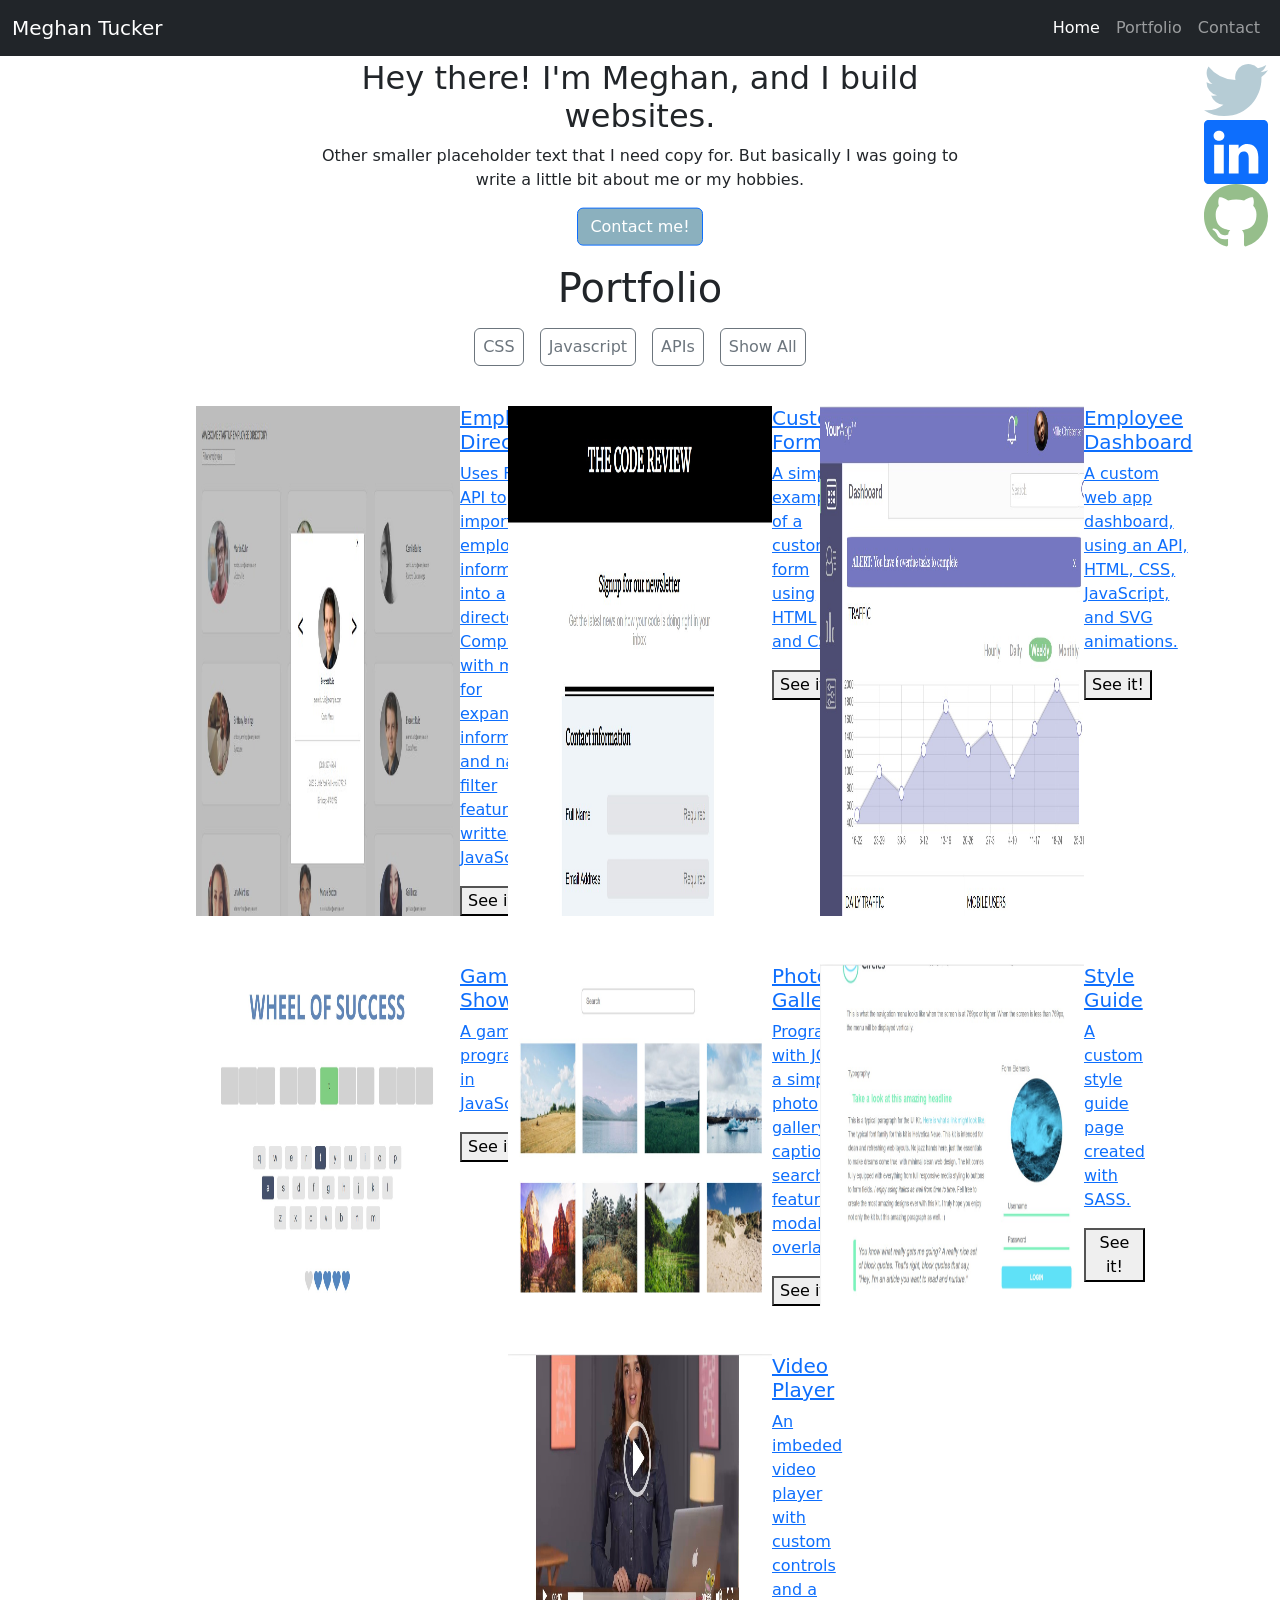
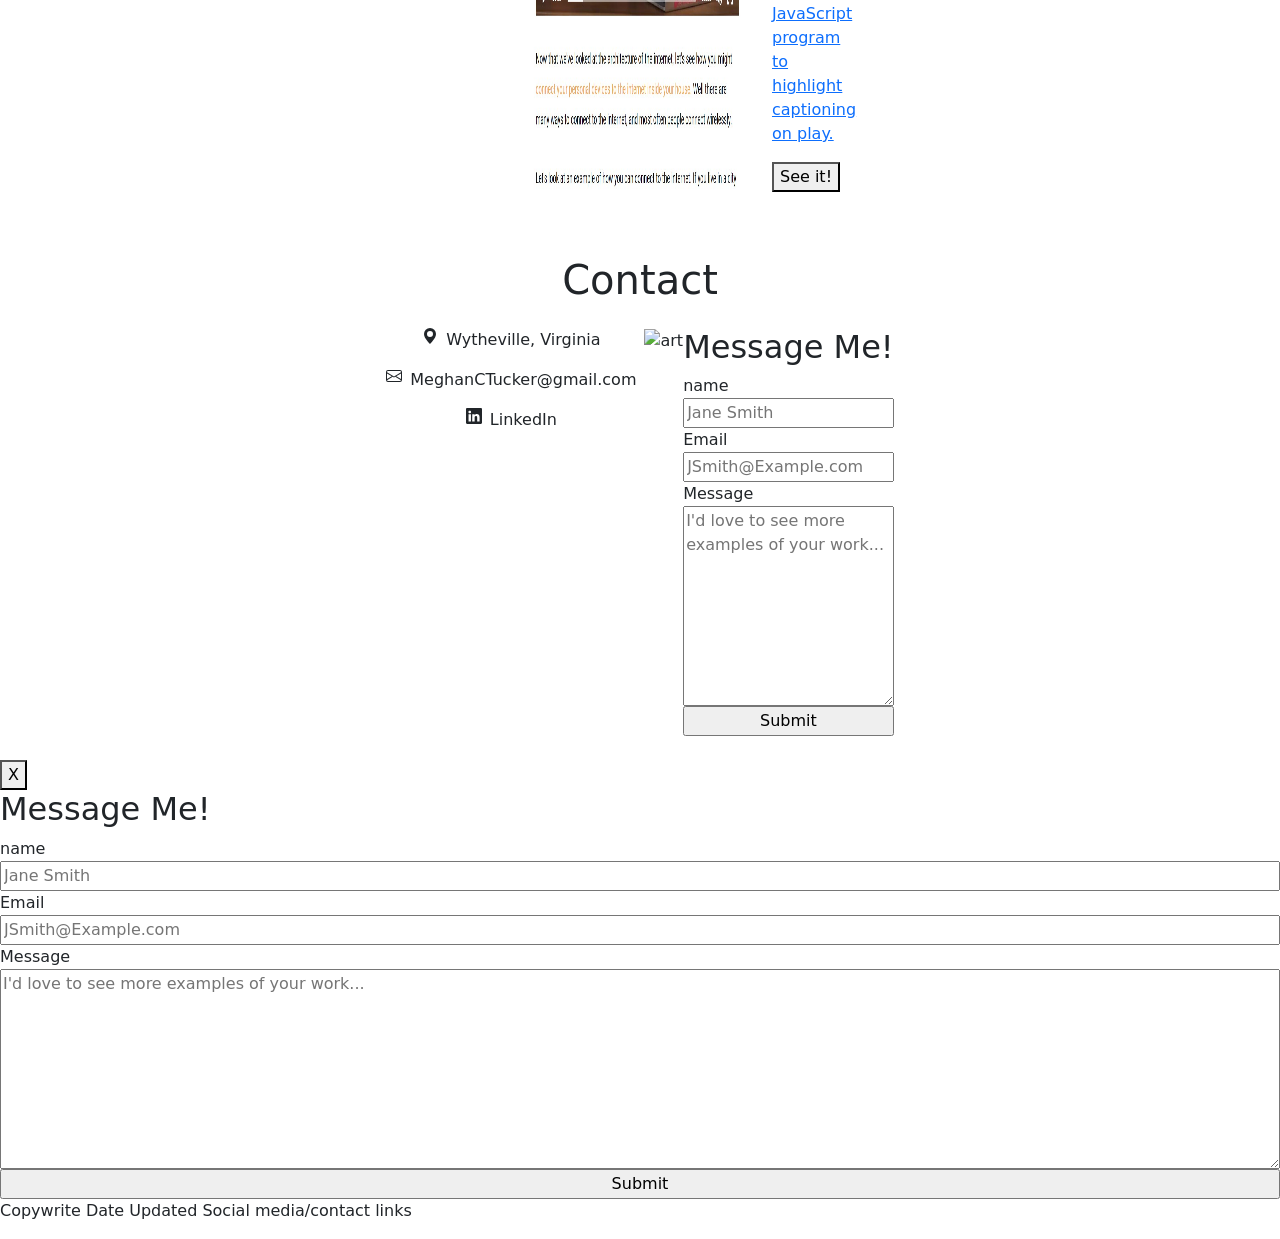
==== portfolioIndex.html @ 79873f32 "First import I created all the basic pieces of the site already. I need to clean up the Javascript, " ====
<!DOCTYPE html>
<html lang="en">
  <head>
    <meta charset="utf-8">
    <title>Meghan Tucker</title>
    <meta name="viewport" content="width=device-width, initial-scale=1.0">
<!--
    <script
      src="https://code.jquery.com/jquery-3.4.1.min.js"
      integrity="sha256-CSXorXvZcTkaix6Yvo6HppcZGetbYMGWSFlBw8HfCJo="
      crossorigin="anonymous">
    </script>
-->
<!-- CSS only -->
    <link href="https://cdn.jsdelivr.net/npm/bootstrap@5.0.0-beta1/dist/css/bootstrap.min.css"
      rel="stylesheet" integrity="sha384-giJF6kkoqNQ00vy+HMDP7azOuL0xtbfIcaT9wjKHr8RbDVddVHyTfAAsrekwKmP1"
      crossorigin="anonymous">

      <link rel="preconnect" href="https://fonts.gstatic.com">
      <link href="https://fonts.googleapis.com/css2?family=Lato:wght@300;400;700&family=Shadows+Into+Light&display=swap" rel="stylesheet">
    <link href="css/styles.css" rel="stylesheet">
  </head>
  <body>

    <header>
      <!--Navigation -->
      <nav class="navbar navbar-expand-md navbar-dark bg-dark" >
          <div class="container-fluid">
              <a class="navbar-brand" href="#">Meghan Tucker</a>
              <button class="navbar-toggler" type="button" data-bs-toggle="collapse" data-bs-target="#navbarNavAltMarkup" aria-controls="navbarNavAltMarkup" aria-expanded="false" aria-label="Toggle navigation">
                <span class="navbar-toggler-icon "></span>
              </button>
              <div class="collapse navbar-collapse justify-content-end" id="navbarNavAltMarkup">
                <div class="navbar-nav">
                  <a class="nav-link active" aria-current="page" href="#">Home</a>
                  <a class="nav-link" href="#portfolio">Portfolio</a>
          <!--        <a class="nav-link" href="#services">Services</a> -->
          <!--        <a class="nav-link" href="#qualifications">Qualifications</a> -->
                  <a class="nav-link" href="#contact">Contact</a>
                </div>
              </div>
            </div>
          </nav>
  <!-- /Navigation -->
    </header>

    <main>
      <!--Jumbotron -->
        <div class="container-fluid jumbotron position-relative">
        <!--  <img class="img-fluid rounded-circle" src="img/Meghan/Profile_Picture.jpg" Alt="Meghan Tucker"/>
        -->
        <div class="intro text-center position-absolute top-50 start-50 translate-middle d-flex flex-column align-items-center">

            <h2 class="jumboText">Hey there! I'm Meghan, and I build websites.</h2>
            <p class="jumboText">Other smaller placeholder text that I need copy for. But basically I was going
            to write a little bit about me or my hobbies.
            </p>
            <button id="contactButton" class="btn btn-primary justify-content-center" style="background-color: #8BB0BE">Contact me!</button>

        </div>
          <!-- social media -->
          <div class="d-flex justify-content-center flex-column align-items-end social">
            <a class="social_svg" id="twitter">
              <svg xmlns="http://www.w3.org/2000/svg" width="64" height="64" fill="#B6CCD5" class="bi bi-twitter" viewBox="0 0 16 16">
  <path d="M5.026 15c6.038 0 9.341-5.003 9.341-9.334 0-.14 0-.282-.006-.422A6.685 6.685 0 0 0 16 3.542a6.658 6.658 0 0 1-1.889.518 3.301 3.301 0 0 0 1.447-1.817 6.533 6.533 0 0 1-2.087.793A3.286 3.286 0 0 0 7.875 6.03a9.325 9.325 0 0 1-6.767-3.429 3.289 3.289 0 0 0 1.018 4.382A3.323 3.323 0 0 1 .64 6.575v.045a3.288 3.288 0 0 0 2.632 3.218 3.203 3.203 0 0 1-.865.115 3.23 3.23 0 0 1-.614-.057 3.283 3.283 0 0 0 3.067 2.277A6.588 6.588 0 0 1 .78 13.58a6.32 6.32 0 0 1-.78-.045A9.344 9.344 0 0 0 5.026 15z"/>
</svg>
            </a>
            <a class="social_svg" id="LinkedIn">
              <svg xmlns="http://www.w3.org/2000/svg" width="64" height="64" fill="currentColor" class="bi bi-linkedin" viewBox="0 0 16 16">
  <path d="M0 1.146C0 .513.526 0 1.175 0h13.65C15.474 0 16 .513 16 1.146v13.708c0 .633-.526 1.146-1.175 1.146H1.175C.526 16 0 15.487 0 14.854V1.146zm4.943 12.248V6.169H2.542v7.225h2.401zm-1.2-8.212c.837 0 1.358-.554 1.358-1.248-.015-.709-.52-1.248-1.342-1.248-.822 0-1.359.54-1.359 1.248 0 .694.521 1.248 1.327 1.248h.016zm4.908 8.212V9.359c0-.216.016-.432.08-.586.173-.431.568-.878 1.232-.878.869 0 1.216.662 1.216 1.634v3.865h2.401V9.25c0-2.22-1.184-3.252-2.764-3.252-1.274 0-1.845.7-2.165 1.193v.025h-.016a5.54 5.54 0 0 1 .016-.025V6.169h-2.4c.03.678 0 7.225 0 7.225h2.4z"/>
</svg>
            </a>
            <a class="social_svg" id="Github">
              <svg xmlns="http://www.w3.org/2000/svg" width="64" height="64" fill="#96be8b" class="bi bi-github" viewBox="0 0 16 16">
<path d="M8 0C3.58 0 0 3.58 0 8c0 3.54 2.29 6.53 5.47 7.59.4.07.55-.17.55-.38 0-.19-.01-.82-.01-1.49-2.01.37-2.53-.49-2.69-.94-.09-.23-.48-.94-.82-1.13-.28-.15-.68-.52-.01-.53.63-.01 1.08.58 1.23.82.72 1.21 1.87.87 2.33.66.07-.52.28-.87.51-1.07-1.78-.2-3.64-.89-3.64-3.95 0-.87.31-1.59.82-2.15-.08-.2-.36-1.02.08-2.12 0 0 .67-.21 2.2.82.64-.18 1.32-.27 2-.27.68 0 1.36.09 2 .27 1.53-1.04 2.2-.82 2.2-.82.44 1.1.16 1.92.08 2.12.51.56.82 1.27.82 2.15 0 3.07-1.87 3.75-3.65 3.95.29.25.54.73.54 1.48 0 1.07-.01 1.93-.01 2.2 0 .21.15.46.55.38A8.012 8.012 0 0 0 16 8c0-4.42-3.58-8-8-8z"/>
</svg>
            </a>

          </div>
          <!--/social media -->

        </div>
      <!-- /Jumbotron -->

      <!--Portfolio -->
      <div class="pb-4" id="portfolio">
        <h1 class="text-center pt-3 mb-3">Portfolio</h1>
        <div id="filter" class="d-flex justify-content-center flex-row mb-3">
        <button type="button" id="css" class="btn btn-outline-secondary px-2 mx-2">CSS</button>
        <button type="button" id="javascript" class="btn btn-outline-secondary px-2 mx-2">Javascript</button>
        <button type="button" id="api" class="btn btn-outline-secondary px-2 mx-2">APIs</button>
        <button type="button" id="all" class="btn btn-outline-secondary px-2 mx-2">Show All</button>
      </div>
        <!-- Images -->
        <!--div class="pt-2 container-fluid row justify-content-center"-->
        <div class="container col-9 d-flex flex-row flex-wrap justify-content-center">
          <a class="col-4 p-4 d-flex moreinfo portLink">
            <img  class="img-fluid mypic" src="img/screens/EmployeeDirectory.jpg" alt="A custom styled form" data-filter-type="api"/>
            <div class="overlay">
              <div class="mytext">
                <h5 class="">Employee Directory</h5>
                <p class="">Uses Fetch API to import employee information into a directory. Complete with modal for expanded information and name filter feature written in JavaScript.</p>
                <button class="goPage">See it!</button>
              </div>
          </div>
          </a>
            <a class="col-4 p-4 d-flex moreinfo portLink">
              <img  class="img-fluid mypic" src="img/screens/customForm_screen.jpg" alt="A custom styled form" data-filter-type="css"/>
              <div class="overlay">
                <div class="mytext">
                  <h5 class="">Custom Form</h5>
                  <p class="">A simple example of a custom form using HTML and CSS.</p>
                  <button class="goPage">See it!</button>
                </div>
              </div>
            </a>
            <a class="col-4 d-flex p-4 moreinfo portLink">
              <img class="img-fluid mypic" src="img/screens/Dashboard_screen.jpg" alt="A web application dashboard" data-filter-type="javascript"/>
              <div class="overlay">
                <div class="mytext">
                <h5 class="">Employee Dashboard</h5>
                <p class="">A custom web app dashboard, using an API, HTML, CSS, JavaScript, and SVG animations.</p>
                <button class="goPage">See it!</button>
              </div>
              </div>
            </a>
          <!--/div-->
            <a class="col-4 p-4 d-flex moreinfo portLink">
              <img class="img-fluid mypic" src="img/screens/GameShow_screen.jpg" alt="A javascript game" data-filter-type="javascript"/>
              <div class="overlay">
                <div class="mytext">
                <h5 class="">Game Show</h5>
                <p class="">A game programed in JavaScript.</p>
                <button class="goPage">See it!</button>
                </div>
              </div>
            </a>

            <a class="col-4 p-4 d-flex moreinfo portLink">
              <img class="img-fluid mypic" src="img/screens/photoGallery_screen.jpg" alt="a photo gallery" data-filter-type="javascript"/>
              <div class="overlay">
                <div class="mytext">
                  <h5 class="">Photo Gallery</h5>
                  <p class="">Programmed with JQuery, a simple photo gallery with caption search feature and modal overlay.</p>
                  <button class="goPage">See it!</button>
                </div>
              </div>
            </a>
            <a class="col-4 p-4 d-flex moreinfo portLink">
              <img class="img-fluid mypic" src="img/screens/styleGuide_screen.jpg" alt="a custom styleguide" data-filter-type="css"/>
              <div class="overlay">
                <div class="mytext">
                  <h5 class="">Style Guide</h5>
                  <p class="">A custom style guide page created with SASS.</p>
                  <button class="goPage">See it!</button>
                </div>
              </div>
            </a>
            <a class="col-4 p-4 d-flex moreinfo portLink">
              <img class="img-fluid mypic" src="img/screens/videoPlayer_screen.jpg" alt="a custom video player" data-filter-type="javascript"/>
              <div class="overlay">
                <div class="mytext">
                  <h5 class="">Video Player</h5>
                  <p class="">An imbeded video player with custom controls and a JavaScript program to highlight captioning on play.</p>
                  <button class="goPage">See it!</button>
                </div>
              </div>
            </a>
        </div>
        <!-- /Images -->
      </div>
      <!-- /Portfolio -->

      <!--Services -->
<!-- PUT THIS IN LATER
      <div id="services" class="pb-4">
        <h1 class="text-center py-3">Services</h1>
        <div class="row container-fluid">
          <div class="col-4 mx-2 card bg-light text-black">
            <img src="img/screens/photoGallery_screen.jpg" class="card-img img-fluid img-thumbnail" alt="...">
            <div class="card-img-overlay">
              <h5 class="card-title">Card title</h5>
              <p class="card-text">This is a wider card with supporting text below as a natural lead-in to additional content. This content is a little bit longer.</p>
              <p class="card-text">Last updated 3 mins ago</p>
            </div>
          </div>

        <div class="col-4 mx-2 card bg-light text-black">
          <img src="img/screens/photoGallery_screen.jpg" class="card-img img-fluid img-thumbnail" alt="...">
          <div class="card-img-overlay">
            <h5 class="card-title">Card title</h5>
            <p class="card-text">This is a wider card with supporting text below as a natural lead-in to additional content. This content is a little bit longer.</p>
            <p class="card-text">Last updated 3 mins ago</p>
          </div>
        </div>

        <div class="col-4 mx-2 card bg-light text-black">
          <img src="img/screens/photoGallery_screen.jpg" class="card-img img-fluid img-thumbnail" alt="...">
          <div class="card-img-overlay">
            <h5 class="card-title">Card title</h5>
            <p class="card-text">This is a wider card with supporting text below as a natural lead-in to additional content. This content is a little bit longer.</p>
            <p class="card-text">Last updated 3 mins ago</p>
          </div>
        </div>
      </div>
    </div>
  -->
      <!-- /Services -->

      <!--Qualifications -->
<!--
      <div id="qualifications">
        <h1>Qualifications</h1>
        <div id="languages" class="shadow">
          <h3>Languages/Frameworks:</h3>
          <p>HTML5</p>
          <p>CSS</p>
          <p>SASS</p>
          <p>JavaScript</p>
          <p>Jquery</p>
        </div>
        <div id="design">
          <h3>Photo/design apps:</h3>
          <p>Adobe Photoshop</p>
          <p>Adobe Lightroom</p>
          <p>Inkscape</p>
          <p>Canva</p>
          <p>Adobe XD</p>
        </div>
        <div id="office">
          <h3>Office Suites</h3>
          <p>Microsoft</p>
          <p>Google</p>
          <p>Mac</p>
        </div>
        <div id="ox">
          <h3>Operating systems:</h3>
          <p>Windows</p>
          <p>Mac OSX</p>
        </div>
        <div id="comTech">
          <h3>Communications technologies:</h3>
          <p>Discord</p>
          <p>Slack</p>
          <p>Zoom</p>
          <p>Skype</p>
        </div>
        <div id="Education">
          <h3>Education:</h3>
          <h4>Bachelor of Arts</h4>
          <p>California State University: Fullerton</p>
          <p>Anthropology, 2011</p>
          <p>Relevant courses: ArcGIS for archaeology, Drafting for Stage Design, Sound Design</p>
          <p>Relevant extra-curriculars: Representative for the Association of Inter-Cultural Awareness: submission of funding proposals for a cultural group on campus, event planning; Secretary, Titan Archaeological Group: planned events for academic lectures.</p>
          <p></p>
          <h4>Certification</h4>
          <p>Team Treehouse</p>
          <p>Front-End Web Development, 2021</p>


        </div>
      </div>
-->
      <!-- /Qualifications -->
<!-- Maybe Add:
        Communication Director, WAC

      Maybe Add:
      Wordpress, Wix, Drupal, Weebly content management systems
-->
      <!--Contact -->
      <div id="contact" class="pb-4">
        <h1 class="text-center py-3">Contact</h1>
        <div class="d-flex justify-content-center flex-row">
          <div id="contactCards" class="location ">
            <div class="d-flex justify-content-center align-items-stretch flex-row ">
              <svg xmlns="http://www.w3.org/2000/svg" width="16" height="16" fill="currentColor" class="bi bi-geo-alt-fill" viewBox="0 0 16 16">
                <path d="M8 16s6-5.686 6-10A6 6 0 0 0 2 6c0 4.314 6 10 6 10zm0-7a3 3 0 1 1 0-6 3 3 0 0 1 0 6z"/>
              </svg>
              <p class="px-2">Wytheville, Virginia</p>
            </div>
            <div class="d-flex justify-content-center align-items-stretch flex-row ">
              <svg xmlns="http://www.w3.org/2000/svg" width="16" height="16" fill="currentColor" class="bi bi-envelope" viewBox="0 0 16 16">
                <path d="M0 4a2 2 0 0 1 2-2h12a2 2 0 0 1 2 2v8a2 2 0 0 1-2 2H2a2 2 0 0 1-2-2V4zm2-1a1 1 0 0 0-1 1v.217l7 4.2 7-4.2V4a1 1 0 0 0-1-1H2zm13 2.383l-4.758 2.855L15 11.114v-5.73zm-.034 6.878L9.271 8.82 8 9.583 6.728 8.82l-5.694 3.44A1 1 0 0 0 2 13h12a1 1 0 0 0 .966-.739zM1 11.114l4.758-2.876L1 5.383v5.73z"/>
              </svg>
              <p class="px-2">MeghanCTucker@gmail.com</p>
            </div>
            <div class="d-flex justify-content-center align-items-stretch flex-row">
              <svg xmlns="http://www.w3.org/2000/svg" width="16" height="16" fill="currentColor" class="bi bi-linkedin" viewBox="0 0 16 16">
                <path d="M0 1.146C0 .513.526 0 1.175 0h13.65C15.474 0 16 .513 16 1.146v13.708c0 .633-.526 1.146-1.175 1.146H1.175C.526 16 0 15.487 0 14.854V1.146zm4.943 12.248V6.169H2.542v7.225h2.401zm-1.2-8.212c.837 0 1.358-.554 1.358-1.248-.015-.709-.52-1.248-1.342-1.248-.822 0-1.359.54-1.359 1.248 0 .694.521 1.248 1.327 1.248h.016zm4.908 8.212V9.359c0-.216.016-.432.08-.586.173-.431.568-.878 1.232-.878.869 0 1.216.662 1.216 1.634v3.865h2.401V9.25c0-2.22-1.184-3.252-2.764-3.252-1.274 0-1.845.7-2.165 1.193v.025h-.016a5.54 5.54 0 0 1 .016-.025V6.169h-2.4c.03.678 0 7.225 0 7.225h2.4z"/>
              </svg>
              <p class="px-2">LinkedIn</p>
            </div>
          </div>
          <div class="text-center">
            <img src="img/lightpostillistration.png" alt="art" height="500px" />
          </div>
          <div id="contactForm">
            <!-- action="action_page.php" -->
            <form class="d-flex justify-content-center flex-column" onSubmit="return false" >

              <h2>Message Me!</h2>

              <label for="name">name</label>
              <input type="text" id="name" name="name" placeholder="Jane Smith">

              <label for="email">Email</label>
              <input type="text" id="email" name="email" placeholder="JSmith@Example.com">

              <label for="message">Message</label>
              <textarea id="message" name="message" placeholder="I'd love to see more examples of your work..." style="height:200px"></textarea>

              <input id="submit" type="submit" value="Submit">

            </form>
          </div>
        </div>
      </div>
      <!-- /Contact -->
      <!--modal -->
      <div id="overlayInfo"  class="hidden">
        <div id="modal">
          <button id="modalClose">X</button>
          <div id="modalContent">
            <div id="popContactForm">
              <form class="d-flex justify-content-center flex-column" onSubmit="return false" >

                <h2>Message Me!</h2>

                <label for="name">name</label>
                <input type="text" id="popName" name="name" placeholder="Jane Smith">

                <label for="email">Email</label>
                <input type="text" id="popEmail" name="email" placeholder="JSmith@Example.com">

                <label for="message">Message</label>
                <textarea id="popMessage" name="message" placeholder="I'd love to see more examples of your work..." style="height:200px"></textarea>

                <input id="popSubmit" type="submit" value="Submit">

              </form>
            </div>
          </div>
        </div>
      </div>
      <!--/modal-->
    </main>
    <footer>
    <p>  Copywrite
      Date Updated
      Social media/contact links
    </p>
    </footer>
    <script src="https://cdn.jsdelivr.net/npm/bootstrap@5.0.0-beta1/dist/js/bootstrap.bundle.min.js"
      integrity="sha384-ygbV9kiqUc6oa4msXn9868pTtWMgiQaeYH7/t7LECLbyPA2x65Kgf80OJFdroafW"
      crossorigin="anonymous">
    </script>
    <script src="js/app.js"></script>
  </body>
</html>
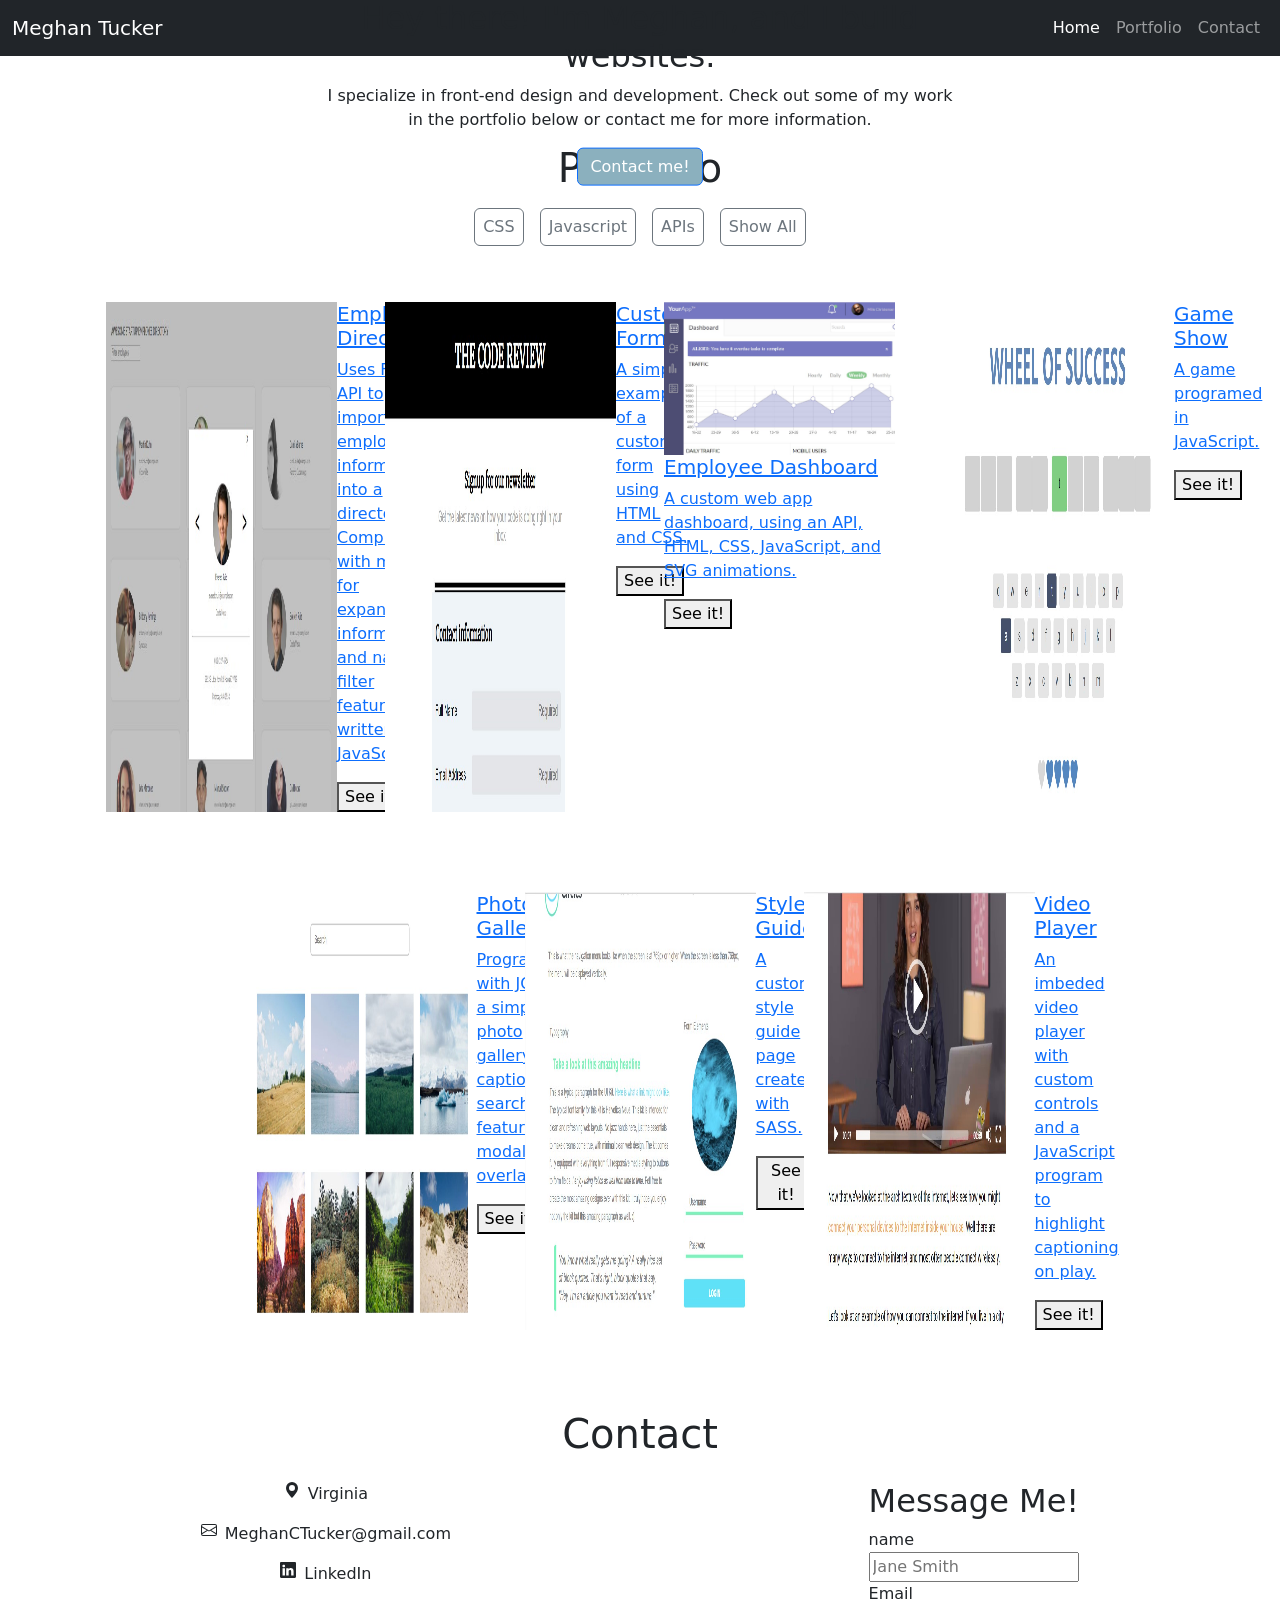
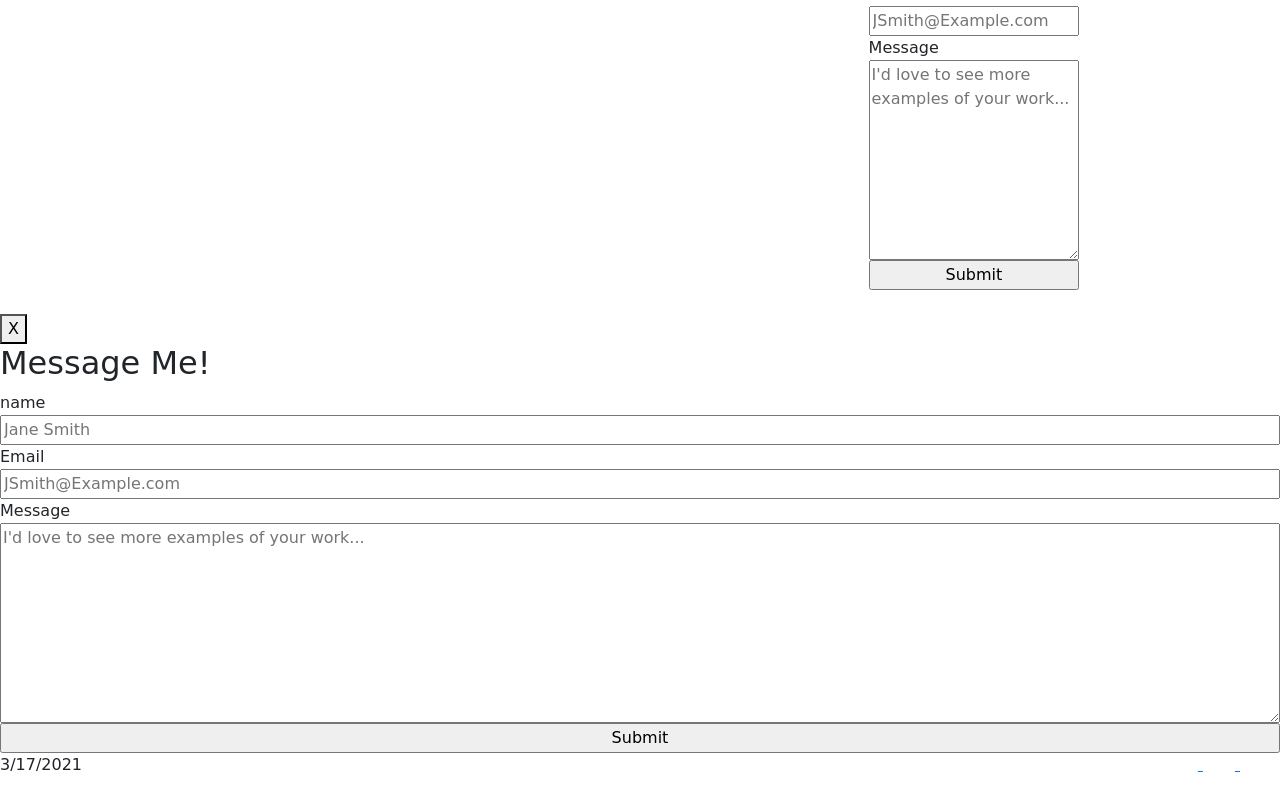
==== commit 9b8782e9: "Filter JS and responsive Fixed filter JavaScript so that the animated info cards also hide. Updated " ====
--- a/portfolioIndex.html
+++ b/portfolioIndex.html
@@ -52,26 +52,26 @@
         <div class="intro text-center position-absolute top-50 start-50 translate-middle d-flex flex-column align-items-center">
 
             <h2 class="jumboText">Hey there! I'm Meghan, and I build websites.</h2>
-            <p class="jumboText">Other smaller placeholder text that I need copy for. But basically I was going
-            to write a little bit about me or my hobbies.
+            <p class="jumboText">I specialize in front-end design and development. Check out some of my work
+              in the portfolio below or contact me for more information.
             </p>
             <button id="contactButton" class="btn btn-primary justify-content-center" style="background-color: #8BB0BE">Contact me!</button>
 
         </div>
           <!-- social media -->
-          <div class="d-flex justify-content-center flex-column align-items-end social">
+          <div class="d-flex justify-content-center flex-md-column align-items-md-end social">
             <a class="social_svg" id="twitter">
-              <svg xmlns="http://www.w3.org/2000/svg" width="64" height="64" fill="#B6CCD5" class="bi bi-twitter" viewBox="0 0 16 16">
+              <svg xmlns="http://www.w3.org/2000/svg" fill="#B6CCD5" class="bi bi-twitter" viewBox="0 0 16 16">
   <path d="M5.026 15c6.038 0 9.341-5.003 9.341-9.334 0-.14 0-.282-.006-.422A6.685 6.685 0 0 0 16 3.542a6.658 6.658 0 0 1-1.889.518 3.301 3.301 0 0 0 1.447-1.817 6.533 6.533 0 0 1-2.087.793A3.286 3.286 0 0 0 7.875 6.03a9.325 9.325 0 0 1-6.767-3.429 3.289 3.289 0 0 0 1.018 4.382A3.323 3.323 0 0 1 .64 6.575v.045a3.288 3.288 0 0 0 2.632 3.218 3.203 3.203 0 0 1-.865.115 3.23 3.23 0 0 1-.614-.057 3.283 3.283 0 0 0 3.067 2.277A6.588 6.588 0 0 1 .78 13.58a6.32 6.32 0 0 1-.78-.045A9.344 9.344 0 0 0 5.026 15z"/>
 </svg>
             </a>
             <a class="social_svg" id="LinkedIn">
-              <svg xmlns="http://www.w3.org/2000/svg" width="64" height="64" fill="currentColor" class="bi bi-linkedin" viewBox="0 0 16 16">
+              <svg xmlns="http://www.w3.org/2000/svg" fill="currentColor" class="bi bi-linkedin" viewBox="0 0 16 16">
   <path d="M0 1.146C0 .513.526 0 1.175 0h13.65C15.474 0 16 .513 16 1.146v13.708c0 .633-.526 1.146-1.175 1.146H1.175C.526 16 0 15.487 0 14.854V1.146zm4.943 12.248V6.169H2.542v7.225h2.401zm-1.2-8.212c.837 0 1.358-.554 1.358-1.248-.015-.709-.52-1.248-1.342-1.248-.822 0-1.359.54-1.359 1.248 0 .694.521 1.248 1.327 1.248h.016zm4.908 8.212V9.359c0-.216.016-.432.08-.586.173-.431.568-.878 1.232-.878.869 0 1.216.662 1.216 1.634v3.865h2.401V9.25c0-2.22-1.184-3.252-2.764-3.252-1.274 0-1.845.7-2.165 1.193v.025h-.016a5.54 5.54 0 0 1 .016-.025V6.169h-2.4c.03.678 0 7.225 0 7.225h2.4z"/>
 </svg>
             </a>
             <a class="social_svg" id="Github">
-              <svg xmlns="http://www.w3.org/2000/svg" width="64" height="64" fill="#96be8b" class="bi bi-github" viewBox="0 0 16 16">
+              <svg xmlns="http://www.w3.org/2000/svg" fill="#96be8b" class="bi bi-github" viewBox="0 0 16 16">
 <path d="M8 0C3.58 0 0 3.58 0 8c0 3.54 2.29 6.53 5.47 7.59.4.07.55-.17.55-.38 0-.19-.01-.82-.01-1.49-2.01.37-2.53-.49-2.69-.94-.09-.23-.48-.94-.82-1.13-.28-.15-.68-.52-.01-.53.63-.01 1.08.58 1.23.82.72 1.21 1.87.87 2.33.66.07-.52.28-.87.51-1.07-1.78-.2-3.64-.89-3.64-3.95 0-.87.31-1.59.82-2.15-.08-.2-.36-1.02.08-2.12 0 0 .67-.21 2.2.82.64-.18 1.32-.27 2-.27.68 0 1.36.09 2 .27 1.53-1.04 2.2-.82 2.2-.82.44 1.1.16 1.92.08 2.12.51.56.82 1.27.82 2.15 0 3.07-1.87 3.75-3.65 3.95.29.25.54.73.54 1.48 0 1.07-.01 1.93-.01 2.2 0 .21.15.46.55.38A8.012 8.012 0 0 0 16 8c0-4.42-3.58-8-8-8z"/>
 </svg>
             </a>
@@ -93,8 +93,8 @@
       </div>
         <!-- Images -->
         <!--div class="pt-2 container-fluid row justify-content-center"-->
-        <div class="container col-9 d-flex flex-row flex-wrap justify-content-center">
-          <a class="col-4 p-4 d-flex moreinfo portLink">
+        <div class="container col-md-12 d-flex flex-row flex-wrap justify-content-center">
+          <a class="col-md-4 col-lg-3 my-3 p-md-4 d-flex moreinfo portLink">
             <img  class="img-fluid mypic" src="img/screens/EmployeeDirectory.jpg" alt="A custom styled form" data-filter-type="api"/>
             <div class="overlay">
               <div class="mytext">
@@ -103,8 +103,8 @@
                 <button class="goPage">See it!</button>
               </div>
           </div>
-          </a>
-            <a class="col-4 p-4 d-flex moreinfo portLink">
+        </a>
+            <a class="col-md-4 col-lg-3 my-3 p-md-4 d-flex moreinfo portLink hidden">
               <img  class="img-fluid mypic" src="img/screens/customForm_screen.jpg" alt="A custom styled form" data-filter-type="css"/>
               <div class="overlay">
                 <div class="mytext">
@@ -114,7 +114,7 @@
                 </div>
               </div>
             </a>
-            <a class="col-4 d-flex p-4 moreinfo portLink">
+            <a class="col-md-4 col-lg-3 my-3 p-md-4 moreinfo portLink">
               <img class="img-fluid mypic" src="img/screens/Dashboard_screen.jpg" alt="A web application dashboard" data-filter-type="javascript"/>
               <div class="overlay">
                 <div class="mytext">
@@ -125,7 +125,7 @@
               </div>
             </a>
           <!--/div-->
-            <a class="col-4 p-4 d-flex moreinfo portLink">
+            <a class="col-md-4 col-lg-3 my-3 p-md-4 d-flex moreinfo portLink">
               <img class="img-fluid mypic" src="img/screens/GameShow_screen.jpg" alt="A javascript game" data-filter-type="javascript"/>
               <div class="overlay">
                 <div class="mytext">
@@ -136,7 +136,7 @@
               </div>
             </a>
 
-            <a class="col-4 p-4 d-flex moreinfo portLink">
+            <a class="col-md-4 col-lg-3 my-3 p-md-4 d-flex moreinfo portLink">
               <img class="img-fluid mypic" src="img/screens/photoGallery_screen.jpg" alt="a photo gallery" data-filter-type="javascript"/>
               <div class="overlay">
                 <div class="mytext">
@@ -146,7 +146,7 @@
                 </div>
               </div>
             </a>
-            <a class="col-4 p-4 d-flex moreinfo portLink">
+            <a class="col-md-4 col-lg-3 my-3 p-md-4 d-flex moreinfo portLink">
               <img class="img-fluid mypic" src="img/screens/styleGuide_screen.jpg" alt="a custom styleguide" data-filter-type="css"/>
               <div class="overlay">
                 <div class="mytext">
@@ -156,7 +156,7 @@
                 </div>
               </div>
             </a>
-            <a class="col-4 p-4 d-flex moreinfo portLink">
+            <a class="col-md-4 col-lg-3 my-3 p-md-4 d-flex moreinfo portLink">
               <img class="img-fluid mypic" src="img/screens/videoPlayer_screen.jpg" alt="a custom video player" data-filter-type="javascript"/>
               <div class="overlay">
                 <div class="mytext">
@@ -271,13 +271,13 @@
       <!--Contact -->
       <div id="contact" class="pb-4">
         <h1 class="text-center py-3">Contact</h1>
-        <div class="d-flex justify-content-center flex-row">
+        <div class="d-md-flex justify-content-center justify-content-md-around justify-content-lg-around flex-row">
           <div id="contactCards" class="location ">
             <div class="d-flex justify-content-center align-items-stretch flex-row ">
               <svg xmlns="http://www.w3.org/2000/svg" width="16" height="16" fill="currentColor" class="bi bi-geo-alt-fill" viewBox="0 0 16 16">
                 <path d="M8 16s6-5.686 6-10A6 6 0 0 0 2 6c0 4.314 6 10 6 10zm0-7a3 3 0 1 1 0-6 3 3 0 0 1 0 6z"/>
               </svg>
-              <p class="px-2">Wytheville, Virginia</p>
+              <p class="px-2">Virginia</p>
             </div>
             <div class="d-flex justify-content-center align-items-stretch flex-row ">
               <svg xmlns="http://www.w3.org/2000/svg" width="16" height="16" fill="currentColor" class="bi bi-envelope" viewBox="0 0 16 16">
@@ -292,10 +292,12 @@
               <p class="px-2">LinkedIn</p>
             </div>
           </div>
+          <!--
           <div class="text-center">
             <img src="img/lightpostillistration.png" alt="art" height="500px" />
           </div>
-          <div id="contactForm">
+        -->
+          <div id="contactForm" class="ms-md-2">
             <!-- action="action_page.php" -->
             <form class="d-flex justify-content-center flex-column" onSubmit="return false" >
 
@@ -345,11 +347,25 @@
       </div>
       <!--/modal-->
     </main>
-    <footer>
-    <p>  Copywrite
-      Date Updated
-      Social media/contact links
-    </p>
+    <footer class="d-flex justify-content-between">
+    <p> 3/17/2021 </p>
+    <div class="social">
+      <a class="footer_svg mx-2" id="twitter">
+        <svg xmlns="http://www.w3.org/2000/svg" fill="#fff" width="16" height="16" class="bi bi-twitter" viewBox="0 0 16 16">
+          <path d="M5.026 15c6.038 0 9.341-5.003 9.341-9.334 0-.14 0-.282-.006-.422A6.685 6.685 0 0 0 16 3.542a6.658 6.658 0 0 1-1.889.518 3.301 3.301 0 0 0 1.447-1.817 6.533 6.533 0 0 1-2.087.793A3.286 3.286 0 0 0 7.875 6.03a9.325 9.325 0 0 1-6.767-3.429 3.289 3.289 0 0 0 1.018 4.382A3.323 3.323 0 0 1 .64 6.575v.045a3.288 3.288 0 0 0 2.632 3.218 3.203 3.203 0 0 1-.865.115 3.23 3.23 0 0 1-.614-.057 3.283 3.283 0 0 0 3.067 2.277A6.588 6.588 0 0 1 .78 13.58a6.32 6.32 0 0 1-.78-.045A9.344 9.344 0 0 0 5.026 15z"/>
+        </svg>
+      </a>
+      <a class="footer_svg mx-2" id="LinkedIn">
+        <svg xmlns="http://www.w3.org/2000/svg" fill="#fff" width="16" height="16" class="bi bi-linkedin" viewBox="0 0 16 16">
+          <path d="M0 1.146C0 .513.526 0 1.175 0h13.65C15.474 0 16 .513 16 1.146v13.708c0 .633-.526 1.146-1.175 1.146H1.175C.526 16 0 15.487 0 14.854V1.146zm4.943 12.248V6.169H2.542v7.225h2.401zm-1.2-8.212c.837 0 1.358-.554 1.358-1.248-.015-.709-.52-1.248-1.342-1.248-.822 0-1.359.54-1.359 1.248 0 .694.521 1.248 1.327 1.248h.016zm4.908 8.212V9.359c0-.216.016-.432.08-.586.173-.431.568-.878 1.232-.878.869 0 1.216.662 1.216 1.634v3.865h2.401V9.25c0-2.22-1.184-3.252-2.764-3.252-1.274 0-1.845.7-2.165 1.193v.025h-.016a5.54 5.54 0 0 1 .016-.025V6.169h-2.4c.03.678 0 7.225 0 7.225h2.4z"/>
+        </svg>
+      </a>
+      <a class="footer_svg mx-2" id="Github">
+        <svg xmlns="http://www.w3.org/2000/svg" fill="#fff" width="16" height="16" class="bi bi-github" viewBox="0 0 16 16">
+          <path d="M8 0C3.58 0 0 3.58 0 8c0 3.54 2.29 6.53 5.47 7.59.4.07.55-.17.55-.38 0-.19-.01-.82-.01-1.49-2.01.37-2.53-.49-2.69-.94-.09-.23-.48-.94-.82-1.13-.28-.15-.68-.52-.01-.53.63-.01 1.08.58 1.23.82.72 1.21 1.87.87 2.33.66.07-.52.28-.87.51-1.07-1.78-.2-3.64-.89-3.64-3.95 0-.87.31-1.59.82-2.15-.08-.2-.36-1.02.08-2.12 0 0 .67-.21 2.2.82.64-.18 1.32-.27 2-.27.68 0 1.36.09 2 .27 1.53-1.04 2.2-.82 2.2-.82.44 1.1.16 1.92.08 2.12.51.56.82 1.27.82 2.15 0 3.07-1.87 3.75-3.65 3.95.29.25.54.73.54 1.48 0 1.07-.01 1.93-.01 2.2 0 .21.15.46.55.38A8.012 8.012 0 0 0 16 8c0-4.42-3.58-8-8-8z"/>
+        </svg>
+      </a>
+    </div>
     </footer>
     <script src="https://cdn.jsdelivr.net/npm/bootstrap@5.0.0-beta1/dist/js/bootstrap.bundle.min.js"
       integrity="sha384-ygbV9kiqUc6oa4msXn9868pTtWMgiQaeYH7/t7LECLbyPA2x65Kgf80OJFdroafW"
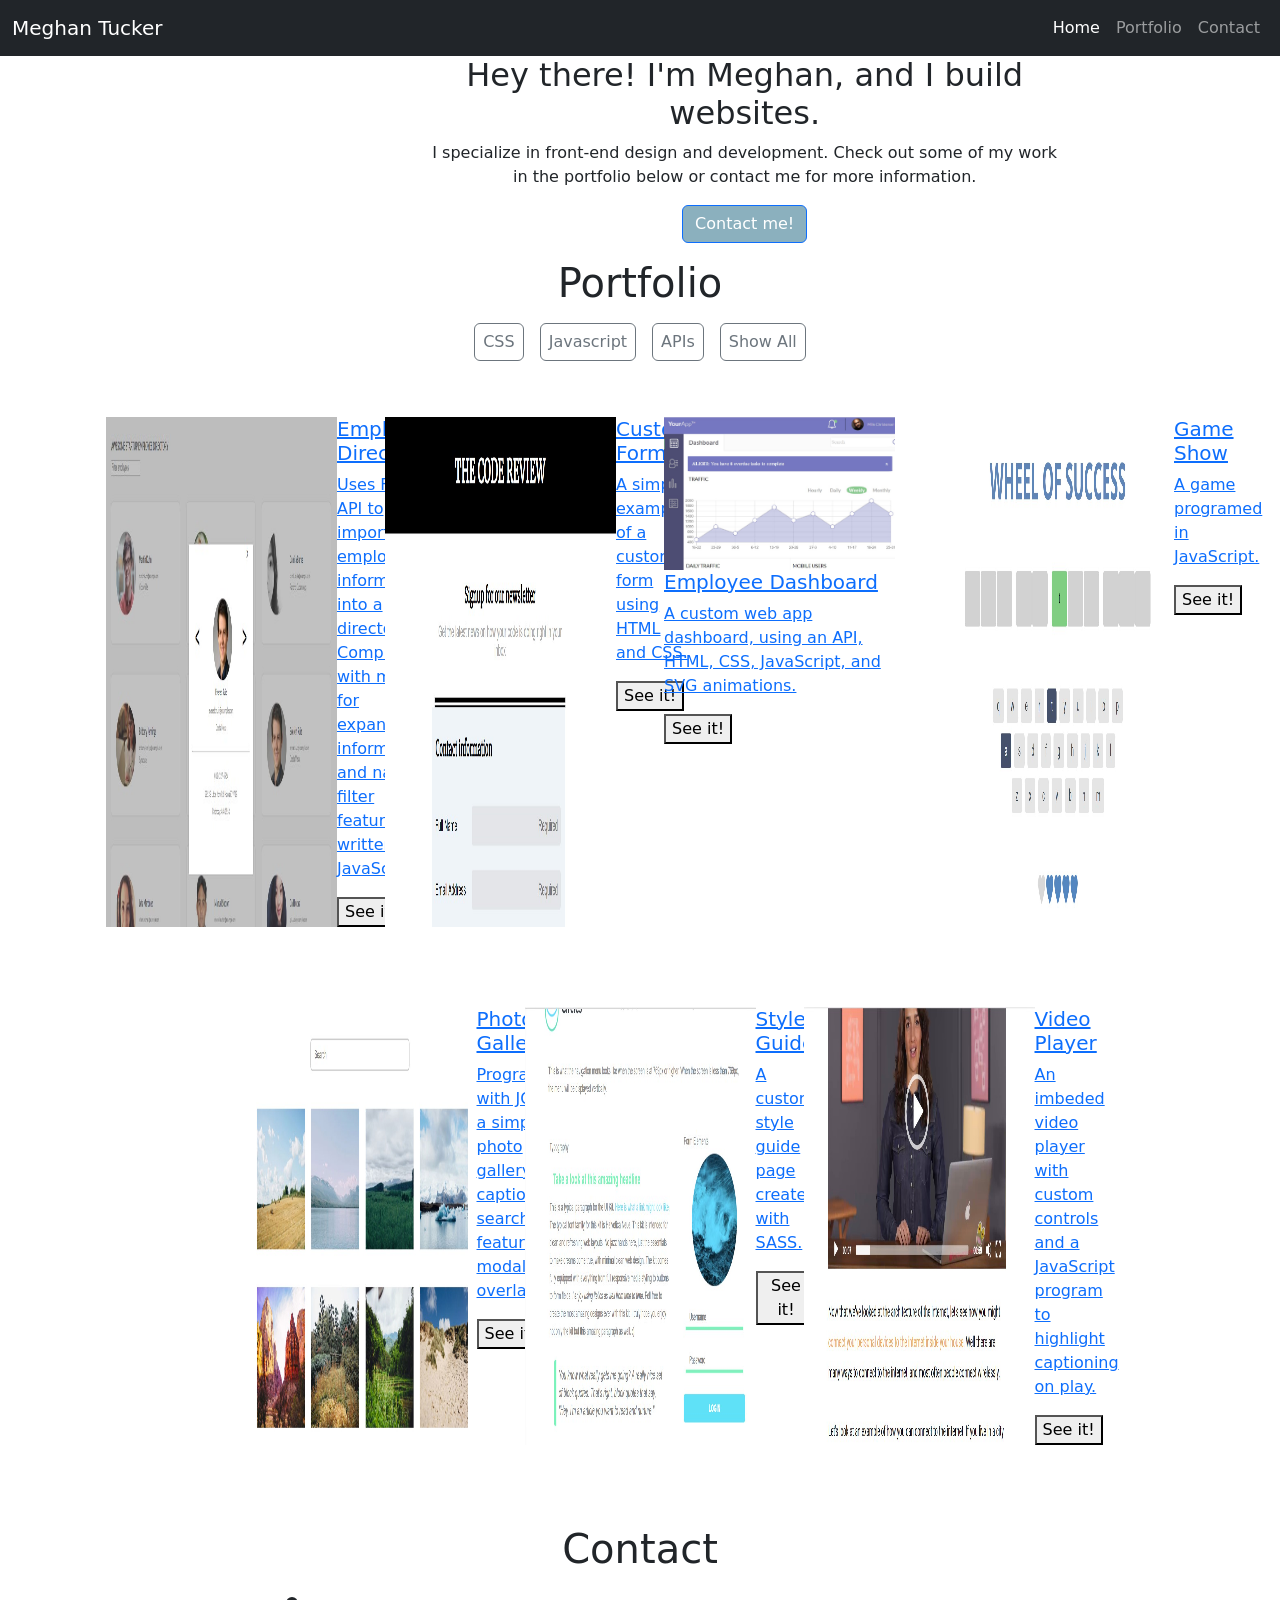
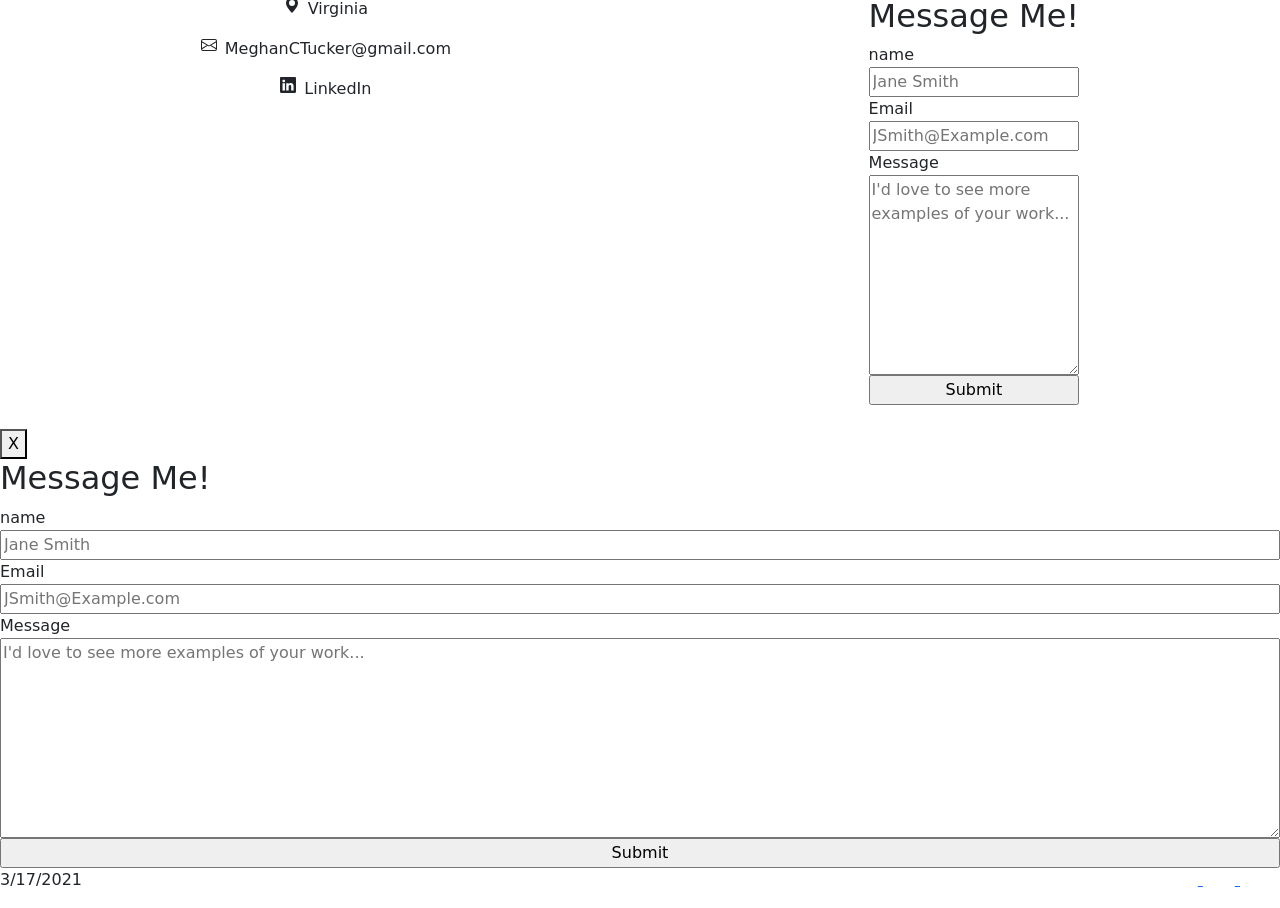
==== commit b37b97f8: "Finished responsive kept commented/noted code in. fixed jumbotron" ====
--- a/portfolioIndex.html
+++ b/portfolioIndex.html
@@ -46,36 +46,33 @@
 
     <main>
       <!--Jumbotron -->
-        <div class="container-fluid jumbotron position-relative">
+        <div class="container-fluid d-flex flex-column justify-content-center align-items-center flex-lg-row justify-content-lg-end jumbotron">
         <!--  <img class="img-fluid rounded-circle" src="img/Meghan/Profile_Picture.jpg" Alt="Meghan Tucker"/>
         -->
-        <div class="intro text-center position-absolute top-50 start-50 translate-middle d-flex flex-column align-items-center">
-
+        <div class="intro text-center flex-column col-8 col-lg-6 d-flex align-items-center">
             <h2 class="jumboText">Hey there! I'm Meghan, and I build websites.</h2>
             <p class="jumboText">I specialize in front-end design and development. Check out some of my work
               in the portfolio below or contact me for more information.
             </p>
             <button id="contactButton" class="btn btn-primary justify-content-center" style="background-color: #8BB0BE">Contact me!</button>
-
         </div>
           <!-- social media -->
-          <div class="d-flex justify-content-center flex-md-column align-items-md-end social">
+          <div class="social col-8 d-flex justify-content-center align-items-center col-lg-2 flex-lg-column">
             <a class="social_svg" id="twitter">
               <svg xmlns="http://www.w3.org/2000/svg" fill="#B6CCD5" class="bi bi-twitter" viewBox="0 0 16 16">
-  <path d="M5.026 15c6.038 0 9.341-5.003 9.341-9.334 0-.14 0-.282-.006-.422A6.685 6.685 0 0 0 16 3.542a6.658 6.658 0 0 1-1.889.518 3.301 3.301 0 0 0 1.447-1.817 6.533 6.533 0 0 1-2.087.793A3.286 3.286 0 0 0 7.875 6.03a9.325 9.325 0 0 1-6.767-3.429 3.289 3.289 0 0 0 1.018 4.382A3.323 3.323 0 0 1 .64 6.575v.045a3.288 3.288 0 0 0 2.632 3.218 3.203 3.203 0 0 1-.865.115 3.23 3.23 0 0 1-.614-.057 3.283 3.283 0 0 0 3.067 2.277A6.588 6.588 0 0 1 .78 13.58a6.32 6.32 0 0 1-.78-.045A9.344 9.344 0 0 0 5.026 15z"/>
-</svg>
+                <path d="M5.026 15c6.038 0 9.341-5.003 9.341-9.334 0-.14 0-.282-.006-.422A6.685 6.685 0 0 0 16 3.542a6.658 6.658 0 0 1-1.889.518 3.301 3.301 0 0 0 1.447-1.817 6.533 6.533 0 0 1-2.087.793A3.286 3.286 0 0 0 7.875 6.03a9.325 9.325 0 0 1-6.767-3.429 3.289 3.289 0 0 0 1.018 4.382A3.323 3.323 0 0 1 .64 6.575v.045a3.288 3.288 0 0 0 2.632 3.218 3.203 3.203 0 0 1-.865.115 3.23 3.23 0 0 1-.614-.057 3.283 3.283 0 0 0 3.067 2.277A6.588 6.588 0 0 1 .78 13.58a6.32 6.32 0 0 1-.78-.045A9.344 9.344 0 0 0 5.026 15z"/>
+              </svg>
             </a>
             <a class="social_svg" id="LinkedIn">
               <svg xmlns="http://www.w3.org/2000/svg" fill="currentColor" class="bi bi-linkedin" viewBox="0 0 16 16">
-  <path d="M0 1.146C0 .513.526 0 1.175 0h13.65C15.474 0 16 .513 16 1.146v13.708c0 .633-.526 1.146-1.175 1.146H1.175C.526 16 0 15.487 0 14.854V1.146zm4.943 12.248V6.169H2.542v7.225h2.401zm-1.2-8.212c.837 0 1.358-.554 1.358-1.248-.015-.709-.52-1.248-1.342-1.248-.822 0-1.359.54-1.359 1.248 0 .694.521 1.248 1.327 1.248h.016zm4.908 8.212V9.359c0-.216.016-.432.08-.586.173-.431.568-.878 1.232-.878.869 0 1.216.662 1.216 1.634v3.865h2.401V9.25c0-2.22-1.184-3.252-2.764-3.252-1.274 0-1.845.7-2.165 1.193v.025h-.016a5.54 5.54 0 0 1 .016-.025V6.169h-2.4c.03.678 0 7.225 0 7.225h2.4z"/>
-</svg>
+                <path d="M0 1.146C0 .513.526 0 1.175 0h13.65C15.474 0 16 .513 16 1.146v13.708c0 .633-.526 1.146-1.175 1.146H1.175C.526 16 0 15.487 0 14.854V1.146zm4.943 12.248V6.169H2.542v7.225h2.401zm-1.2-8.212c.837 0 1.358-.554 1.358-1.248-.015-.709-.52-1.248-1.342-1.248-.822 0-1.359.54-1.359 1.248 0 .694.521 1.248 1.327 1.248h.016zm4.908 8.212V9.359c0-.216.016-.432.08-.586.173-.431.568-.878 1.232-.878.869 0 1.216.662 1.216 1.634v3.865h2.401V9.25c0-2.22-1.184-3.252-2.764-3.252-1.274 0-1.845.7-2.165 1.193v.025h-.016a5.54 5.54 0 0 1 .016-.025V6.169h-2.4c.03.678 0 7.225 0 7.225h2.4z"/>
+              </svg>
             </a>
             <a class="social_svg" id="Github">
               <svg xmlns="http://www.w3.org/2000/svg" fill="#96be8b" class="bi bi-github" viewBox="0 0 16 16">
-<path d="M8 0C3.58 0 0 3.58 0 8c0 3.54 2.29 6.53 5.47 7.59.4.07.55-.17.55-.38 0-.19-.01-.82-.01-1.49-2.01.37-2.53-.49-2.69-.94-.09-.23-.48-.94-.82-1.13-.28-.15-.68-.52-.01-.53.63-.01 1.08.58 1.23.82.72 1.21 1.87.87 2.33.66.07-.52.28-.87.51-1.07-1.78-.2-3.64-.89-3.64-3.95 0-.87.31-1.59.82-2.15-.08-.2-.36-1.02.08-2.12 0 0 .67-.21 2.2.82.64-.18 1.32-.27 2-.27.68 0 1.36.09 2 .27 1.53-1.04 2.2-.82 2.2-.82.44 1.1.16 1.92.08 2.12.51.56.82 1.27.82 2.15 0 3.07-1.87 3.75-3.65 3.95.29.25.54.73.54 1.48 0 1.07-.01 1.93-.01 2.2 0 .21.15.46.55.38A8.012 8.012 0 0 0 16 8c0-4.42-3.58-8-8-8z"/>
-</svg>
-            </a>
-
+                <path d="M8 0C3.58 0 0 3.58 0 8c0 3.54 2.29 6.53 5.47 7.59.4.07.55-.17.55-.38 0-.19-.01-.82-.01-1.49-2.01.37-2.53-.49-2.69-.94-.09-.23-.48-.94-.82-1.13-.28-.15-.68-.52-.01-.53.63-.01 1.08.58 1.23.82.72 1.21 1.87.87 2.33.66.07-.52.28-.87.51-1.07-1.78-.2-3.64-.89-3.64-3.95 0-.87.31-1.59.82-2.15-.08-.2-.36-1.02.08-2.12 0 0 .67-.21 2.2.82.64-.18 1.32-.27 2-.27.68 0 1.36.09 2 .27 1.53-1.04 2.2-.82 2.2-.82.44 1.1.16 1.92.08 2.12.51.56.82 1.27.82 2.15 0 3.07-1.87 3.75-3.65 3.95.29.25.54.73.54 1.48 0 1.07-.01 1.93-.01 2.2 0 .21.15.46.55.38A8.012 8.012 0 0 0 16 8c0-4.42-3.58-8-8-8z"/>
+              </svg>
+            </a>
           </div>
           <!--/social media -->
 
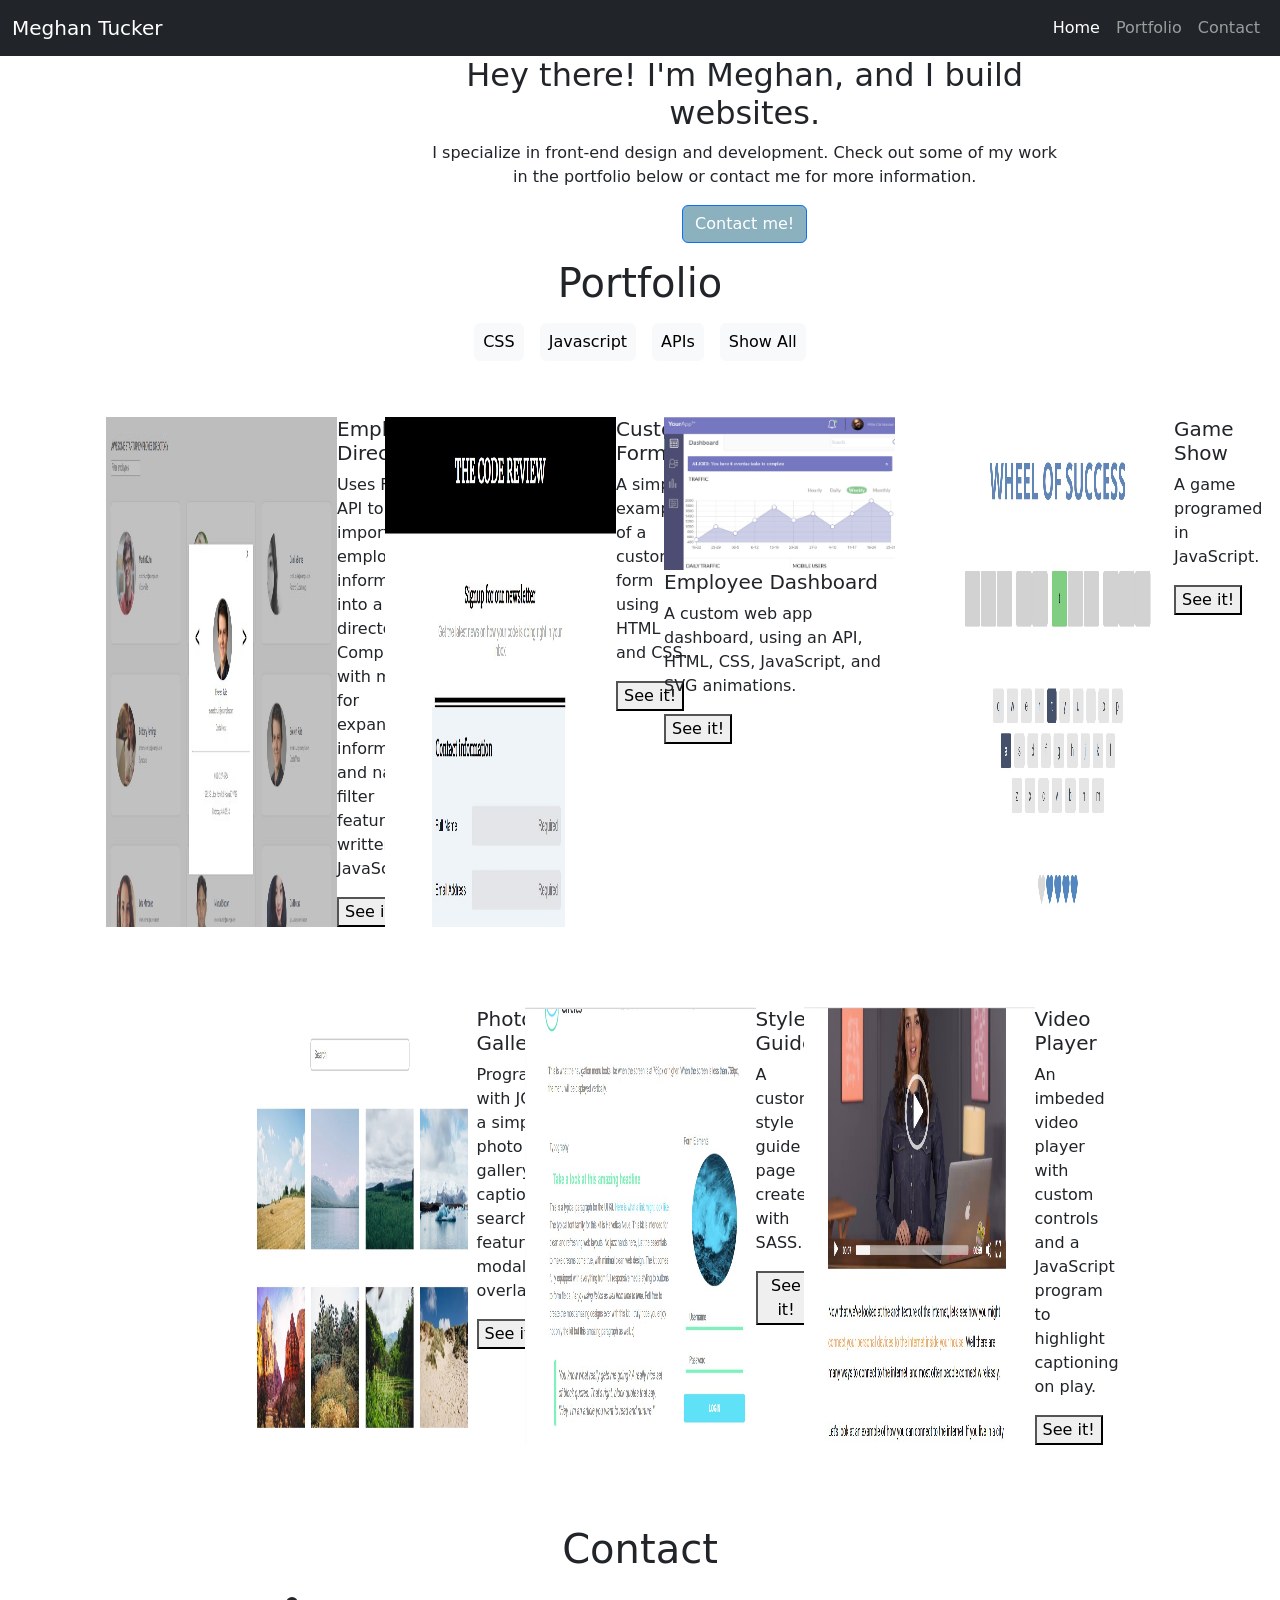
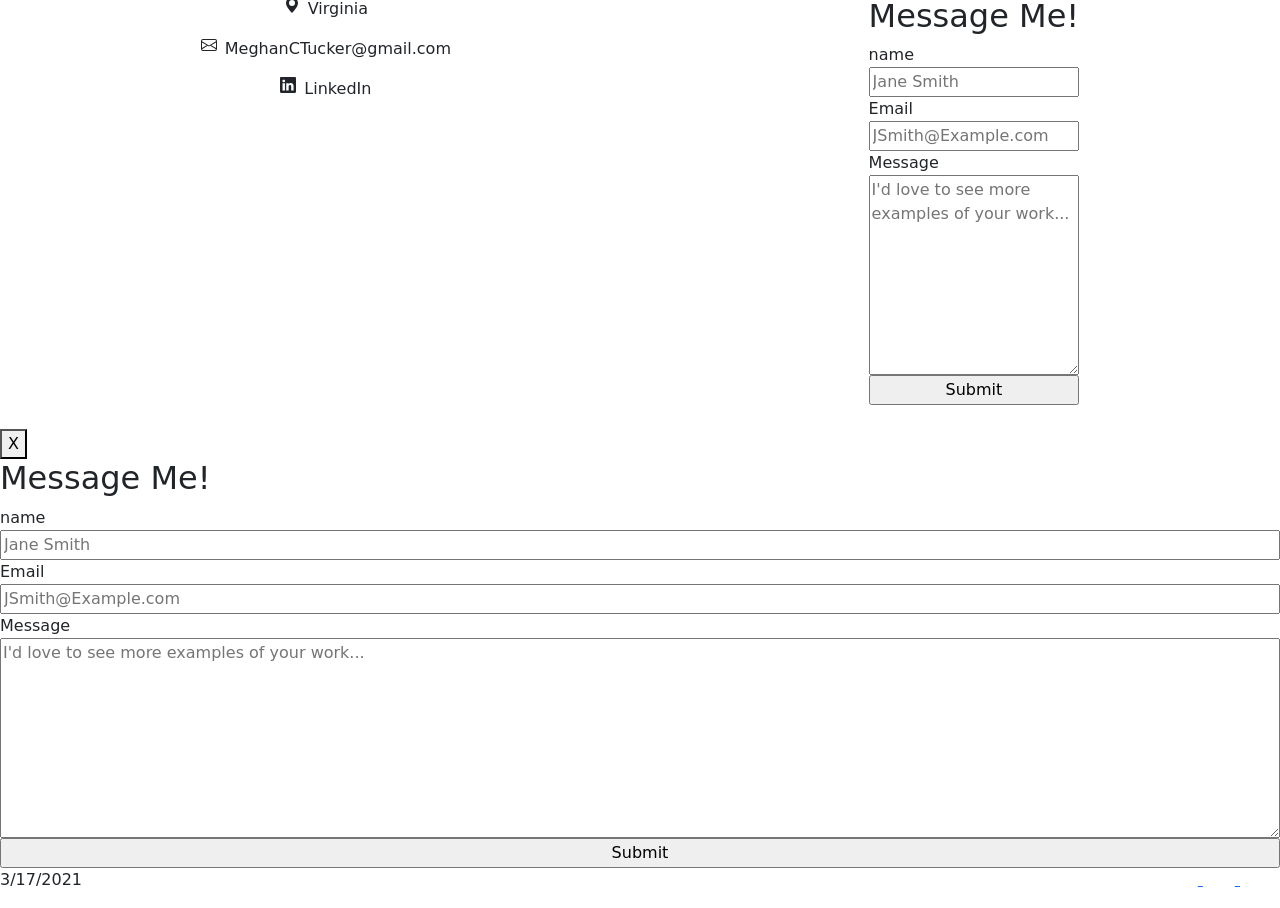
==== commit 780b257f: "Validated linked the SVG icons and tested in Edge, chrome, and firefox. Validated with W3CSS and HTM" ====
--- a/portfolioIndex.html
+++ b/portfolioIndex.html
@@ -4,13 +4,7 @@
     <meta charset="utf-8">
     <title>Meghan Tucker</title>
     <meta name="viewport" content="width=device-width, initial-scale=1.0">
-<!--
-    <script
-      src="https://code.jquery.com/jquery-3.4.1.min.js"
-      integrity="sha256-CSXorXvZcTkaix6Yvo6HppcZGetbYMGWSFlBw8HfCJo="
-      crossorigin="anonymous">
-    </script>
--->
+
 <!-- CSS only -->
     <link href="https://cdn.jsdelivr.net/npm/bootstrap@5.0.0-beta1/dist/css/bootstrap.min.css"
       rel="stylesheet" integrity="sha384-giJF6kkoqNQ00vy+HMDP7azOuL0xtbfIcaT9wjKHr8RbDVddVHyTfAAsrekwKmP1"
@@ -34,8 +28,6 @@
                 <div class="navbar-nav">
                   <a class="nav-link active" aria-current="page" href="#">Home</a>
                   <a class="nav-link" href="#portfolio">Portfolio</a>
-          <!--        <a class="nav-link" href="#services">Services</a> -->
-          <!--        <a class="nav-link" href="#qualifications">Qualifications</a> -->
                   <a class="nav-link" href="#contact">Contact</a>
                 </div>
               </div>
@@ -47,35 +39,32 @@
     <main>
       <!--Jumbotron -->
         <div class="container-fluid d-flex flex-column justify-content-center align-items-center flex-lg-row justify-content-lg-end jumbotron">
-        <!--  <img class="img-fluid rounded-circle" src="img/Meghan/Profile_Picture.jpg" Alt="Meghan Tucker"/>
-        -->
-        <div class="intro text-center flex-column col-8 col-lg-6 d-flex align-items-center">
+          <div class="intro text-center flex-column col-8 col-lg-6 d-flex align-items-center">
             <h2 class="jumboText">Hey there! I'm Meghan, and I build websites.</h2>
             <p class="jumboText">I specialize in front-end design and development. Check out some of my work
               in the portfolio below or contact me for more information.
             </p>
             <button id="contactButton" class="btn btn-primary justify-content-center" style="background-color: #8BB0BE">Contact me!</button>
-        </div>
+          </div>
           <!-- social media -->
           <div class="social col-8 d-flex justify-content-center align-items-center col-lg-2 flex-lg-column">
-            <a class="social_svg" id="twitter">
+            <a href="https://www.twitter.com" class="social_svg" id="twitter">
               <svg xmlns="http://www.w3.org/2000/svg" fill="#B6CCD5" class="bi bi-twitter" viewBox="0 0 16 16">
                 <path d="M5.026 15c6.038 0 9.341-5.003 9.341-9.334 0-.14 0-.282-.006-.422A6.685 6.685 0 0 0 16 3.542a6.658 6.658 0 0 1-1.889.518 3.301 3.301 0 0 0 1.447-1.817 6.533 6.533 0 0 1-2.087.793A3.286 3.286 0 0 0 7.875 6.03a9.325 9.325 0 0 1-6.767-3.429 3.289 3.289 0 0 0 1.018 4.382A3.323 3.323 0 0 1 .64 6.575v.045a3.288 3.288 0 0 0 2.632 3.218 3.203 3.203 0 0 1-.865.115 3.23 3.23 0 0 1-.614-.057 3.283 3.283 0 0 0 3.067 2.277A6.588 6.588 0 0 1 .78 13.58a6.32 6.32 0 0 1-.78-.045A9.344 9.344 0 0 0 5.026 15z"/>
               </svg>
             </a>
-            <a class="social_svg" id="LinkedIn">
+            <a href="https://www.linkedin.com" class="social_svg" id="LinkedIn">
               <svg xmlns="http://www.w3.org/2000/svg" fill="currentColor" class="bi bi-linkedin" viewBox="0 0 16 16">
                 <path d="M0 1.146C0 .513.526 0 1.175 0h13.65C15.474 0 16 .513 16 1.146v13.708c0 .633-.526 1.146-1.175 1.146H1.175C.526 16 0 15.487 0 14.854V1.146zm4.943 12.248V6.169H2.542v7.225h2.401zm-1.2-8.212c.837 0 1.358-.554 1.358-1.248-.015-.709-.52-1.248-1.342-1.248-.822 0-1.359.54-1.359 1.248 0 .694.521 1.248 1.327 1.248h.016zm4.908 8.212V9.359c0-.216.016-.432.08-.586.173-.431.568-.878 1.232-.878.869 0 1.216.662 1.216 1.634v3.865h2.401V9.25c0-2.22-1.184-3.252-2.764-3.252-1.274 0-1.845.7-2.165 1.193v.025h-.016a5.54 5.54 0 0 1 .016-.025V6.169h-2.4c.03.678 0 7.225 0 7.225h2.4z"/>
               </svg>
             </a>
-            <a class="social_svg" id="Github">
+            <a href="https://github.com/meghanctucker?tab=repositories" class="social_svg" id="Github">
               <svg xmlns="http://www.w3.org/2000/svg" fill="#96be8b" class="bi bi-github" viewBox="0 0 16 16">
                 <path d="M8 0C3.58 0 0 3.58 0 8c0 3.54 2.29 6.53 5.47 7.59.4.07.55-.17.55-.38 0-.19-.01-.82-.01-1.49-2.01.37-2.53-.49-2.69-.94-.09-.23-.48-.94-.82-1.13-.28-.15-.68-.52-.01-.53.63-.01 1.08.58 1.23.82.72 1.21 1.87.87 2.33.66.07-.52.28-.87.51-1.07-1.78-.2-3.64-.89-3.64-3.95 0-.87.31-1.59.82-2.15-.08-.2-.36-1.02.08-2.12 0 0 .67-.21 2.2.82.64-.18 1.32-.27 2-.27.68 0 1.36.09 2 .27 1.53-1.04 2.2-.82 2.2-.82.44 1.1.16 1.92.08 2.12.51.56.82 1.27.82 2.15 0 3.07-1.87 3.75-3.65 3.95.29.25.54.73.54 1.48 0 1.07-.01 1.93-.01 2.2 0 .21.15.46.55.38A8.012 8.012 0 0 0 16 8c0-4.42-3.58-8-8-8z"/>
               </svg>
             </a>
           </div>
           <!--/social media -->
-
         </div>
       <!-- /Jumbotron -->
 
@@ -83,15 +72,15 @@
       <div class="pb-4" id="portfolio">
         <h1 class="text-center pt-3 mb-3">Portfolio</h1>
         <div id="filter" class="d-flex justify-content-center flex-row mb-3">
-        <button type="button" id="css" class="btn btn-outline-secondary px-2 mx-2">CSS</button>
-        <button type="button" id="javascript" class="btn btn-outline-secondary px-2 mx-2">Javascript</button>
-        <button type="button" id="api" class="btn btn-outline-secondary px-2 mx-2">APIs</button>
-        <button type="button" id="all" class="btn btn-outline-secondary px-2 mx-2">Show All</button>
-      </div>
+          <button type="button" id="css" class="btn btn-light px-2 mx-2">CSS</button>
+          <button type="button" id="javascript" class="btn btn-light px-2 mx-2">Javascript</button>
+          <button type="button" id="api" class="btn btn-light px-2 mx-2">APIs</button>
+          <button type="button" id="all" class="btn btn-light px-2 mx-2">Show All</button>
+        </div>
         <!-- Images -->
         <!--div class="pt-2 container-fluid row justify-content-center"-->
         <div class="container col-md-12 d-flex flex-row flex-wrap justify-content-center">
-          <a class="col-md-4 col-lg-3 my-3 p-md-4 d-flex moreinfo portLink">
+          <div class="col-md-4 col-lg-3 my-3 p-md-4 d-flex moreinfo portLink">
             <img  class="img-fluid mypic" src="img/screens/EmployeeDirectory.jpg" alt="A custom styled form" data-filter-type="api"/>
             <div class="overlay">
               <div class="mytext">
@@ -99,41 +88,40 @@
                 <p class="">Uses Fetch API to import employee information into a directory. Complete with modal for expanded information and name filter feature written in JavaScript.</p>
                 <button class="goPage">See it!</button>
               </div>
-          </div>
-        </a>
-            <a class="col-md-4 col-lg-3 my-3 p-md-4 d-flex moreinfo portLink hidden">
-              <img  class="img-fluid mypic" src="img/screens/customForm_screen.jpg" alt="A custom styled form" data-filter-type="css"/>
-              <div class="overlay">
-                <div class="mytext">
-                  <h5 class="">Custom Form</h5>
-                  <p class="">A simple example of a custom form using HTML and CSS.</p>
-                  <button class="goPage">See it!</button>
-                </div>
-              </div>
-            </a>
-            <a class="col-md-4 col-lg-3 my-3 p-md-4 moreinfo portLink">
-              <img class="img-fluid mypic" src="img/screens/Dashboard_screen.jpg" alt="A web application dashboard" data-filter-type="javascript"/>
-              <div class="overlay">
-                <div class="mytext">
+            </div>
+          </div>
+          <div class="col-md-4 col-lg-3 my-3 p-md-4 d-flex moreinfo portLink hidden">
+            <img  class="img-fluid mypic" src="img/screens/customForm_screen.jpg" alt="A custom styled form" data-filter-type="css"/>
+            <div class="overlay">
+              <div class="mytext">
+                <h5 class="">Custom Form</h5>
+                <p class="">A simple example of a custom form using HTML and CSS.</p>
+                <button class="goPage">See it!</button>
+              </div>
+            </div>
+          </div>
+          <div class="col-md-4 col-lg-3 my-3 p-md-4 moreinfo portLink">
+            <img class="img-fluid mypic" src="img/screens/Dashboard_screen.jpg" alt="A web application dashboard" data-filter-type="javascript"/>
+            <div class="overlay">
+              <div class="mytext">
                 <h5 class="">Employee Dashboard</h5>
                 <p class="">A custom web app dashboard, using an API, HTML, CSS, JavaScript, and SVG animations.</p>
                 <button class="goPage">See it!</button>
               </div>
-              </div>
-            </a>
+            </div>
+          </div>
           <!--/div-->
-            <a class="col-md-4 col-lg-3 my-3 p-md-4 d-flex moreinfo portLink">
-              <img class="img-fluid mypic" src="img/screens/GameShow_screen.jpg" alt="A javascript game" data-filter-type="javascript"/>
-              <div class="overlay">
-                <div class="mytext">
-                <h5 class="">Game Show</h5>
-                <p class="">A game programed in JavaScript.</p>
-                <button class="goPage">See it!</button>
-                </div>
-              </div>
-            </a>
-
-            <a class="col-md-4 col-lg-3 my-3 p-md-4 d-flex moreinfo portLink">
+          <div class="col-md-4 col-lg-3 my-3 p-md-4 d-flex moreinfo portLink">
+            <img class="img-fluid mypic" src="img/screens/GameShow_screen.jpg" alt="A javascript game" data-filter-type="javascript"/>
+              <div class="overlay">
+                <div class="mytext">
+                  <h5 class="">Game Show</h5>
+                  <p class="">A game programed in JavaScript.</p>
+                  <button class="goPage">See it!</button>
+                </div>
+              </div>
+            </div>
+            <div class="col-md-4 col-lg-3 my-3 p-md-4 d-flex moreinfo portLink">
               <img class="img-fluid mypic" src="img/screens/photoGallery_screen.jpg" alt="a photo gallery" data-filter-type="javascript"/>
               <div class="overlay">
                 <div class="mytext">
@@ -142,8 +130,8 @@
                   <button class="goPage">See it!</button>
                 </div>
               </div>
-            </a>
-            <a class="col-md-4 col-lg-3 my-3 p-md-4 d-flex moreinfo portLink">
+            </div>
+            <div class="col-md-4 col-lg-3 my-3 p-md-4 d-flex moreinfo portLink">
               <img class="img-fluid mypic" src="img/screens/styleGuide_screen.jpg" alt="a custom styleguide" data-filter-type="css"/>
               <div class="overlay">
                 <div class="mytext">
@@ -152,8 +140,8 @@
                   <button class="goPage">See it!</button>
                 </div>
               </div>
-            </a>
-            <a class="col-md-4 col-lg-3 my-3 p-md-4 d-flex moreinfo portLink">
+            </div>
+            <div class="col-md-4 col-lg-3 my-3 p-md-4 d-flex moreinfo portLink">
               <img class="img-fluid mypic" src="img/screens/videoPlayer_screen.jpg" alt="a custom video player" data-filter-type="javascript"/>
               <div class="overlay">
                 <div class="mytext">
@@ -162,109 +150,12 @@
                   <button class="goPage">See it!</button>
                 </div>
               </div>
-            </a>
+            </div>
         </div>
         <!-- /Images -->
       </div>
       <!-- /Portfolio -->
 
-      <!--Services -->
-<!-- PUT THIS IN LATER
-      <div id="services" class="pb-4">
-        <h1 class="text-center py-3">Services</h1>
-        <div class="row container-fluid">
-          <div class="col-4 mx-2 card bg-light text-black">
-            <img src="img/screens/photoGallery_screen.jpg" class="card-img img-fluid img-thumbnail" alt="...">
-            <div class="card-img-overlay">
-              <h5 class="card-title">Card title</h5>
-              <p class="card-text">This is a wider card with supporting text below as a natural lead-in to additional content. This content is a little bit longer.</p>
-              <p class="card-text">Last updated 3 mins ago</p>
-            </div>
-          </div>
-
-        <div class="col-4 mx-2 card bg-light text-black">
-          <img src="img/screens/photoGallery_screen.jpg" class="card-img img-fluid img-thumbnail" alt="...">
-          <div class="card-img-overlay">
-            <h5 class="card-title">Card title</h5>
-            <p class="card-text">This is a wider card with supporting text below as a natural lead-in to additional content. This content is a little bit longer.</p>
-            <p class="card-text">Last updated 3 mins ago</p>
-          </div>
-        </div>
-
-        <div class="col-4 mx-2 card bg-light text-black">
-          <img src="img/screens/photoGallery_screen.jpg" class="card-img img-fluid img-thumbnail" alt="...">
-          <div class="card-img-overlay">
-            <h5 class="card-title">Card title</h5>
-            <p class="card-text">This is a wider card with supporting text below as a natural lead-in to additional content. This content is a little bit longer.</p>
-            <p class="card-text">Last updated 3 mins ago</p>
-          </div>
-        </div>
-      </div>
-    </div>
-  -->
-      <!-- /Services -->
-
-      <!--Qualifications -->
-<!--
-      <div id="qualifications">
-        <h1>Qualifications</h1>
-        <div id="languages" class="shadow">
-          <h3>Languages/Frameworks:</h3>
-          <p>HTML5</p>
-          <p>CSS</p>
-          <p>SASS</p>
-          <p>JavaScript</p>
-          <p>Jquery</p>
-        </div>
-        <div id="design">
-          <h3>Photo/design apps:</h3>
-          <p>Adobe Photoshop</p>
-          <p>Adobe Lightroom</p>
-          <p>Inkscape</p>
-          <p>Canva</p>
-          <p>Adobe XD</p>
-        </div>
-        <div id="office">
-          <h3>Office Suites</h3>
-          <p>Microsoft</p>
-          <p>Google</p>
-          <p>Mac</p>
-        </div>
-        <div id="ox">
-          <h3>Operating systems:</h3>
-          <p>Windows</p>
-          <p>Mac OSX</p>
-        </div>
-        <div id="comTech">
-          <h3>Communications technologies:</h3>
-          <p>Discord</p>
-          <p>Slack</p>
-          <p>Zoom</p>
-          <p>Skype</p>
-        </div>
-        <div id="Education">
-          <h3>Education:</h3>
-          <h4>Bachelor of Arts</h4>
-          <p>California State University: Fullerton</p>
-          <p>Anthropology, 2011</p>
-          <p>Relevant courses: ArcGIS for archaeology, Drafting for Stage Design, Sound Design</p>
-          <p>Relevant extra-curriculars: Representative for the Association of Inter-Cultural Awareness: submission of funding proposals for a cultural group on campus, event planning; Secretary, Titan Archaeological Group: planned events for academic lectures.</p>
-          <p></p>
-          <h4>Certification</h4>
-          <p>Team Treehouse</p>
-          <p>Front-End Web Development, 2021</p>
-
-
-        </div>
-      </div>
--->
-      <!-- /Qualifications -->
-<!-- Maybe Add:
-        Communication Director, WAC
-
-      Maybe Add:
-      Wordpress, Wix, Drupal, Weebly content management systems
--->
       <!--Contact -->
       <div id="contact" class="pb-4">
         <h1 class="text-center py-3">Contact</h1>
@@ -289,15 +180,9 @@
               <p class="px-2">LinkedIn</p>
             </div>
           </div>
-          <!--
-          <div class="text-center">
-            <img src="img/lightpostillistration.png" alt="art" height="500px" />
-          </div>
-        -->
           <div id="contactForm" class="ms-md-2">
             <!-- action="action_page.php" -->
             <form class="d-flex justify-content-center flex-column" onSubmit="return false" >
-
               <h2>Message Me!</h2>
 
               <label for="name">name</label>
@@ -347,17 +232,17 @@
     <footer class="d-flex justify-content-between">
     <p> 3/17/2021 </p>
     <div class="social">
-      <a class="footer_svg mx-2" id="twitter">
+      <a href="https://www.twitter.com" class="footer_svg mx-2" id="footTwitter">
         <svg xmlns="http://www.w3.org/2000/svg" fill="#fff" width="16" height="16" class="bi bi-twitter" viewBox="0 0 16 16">
           <path d="M5.026 15c6.038 0 9.341-5.003 9.341-9.334 0-.14 0-.282-.006-.422A6.685 6.685 0 0 0 16 3.542a6.658 6.658 0 0 1-1.889.518 3.301 3.301 0 0 0 1.447-1.817 6.533 6.533 0 0 1-2.087.793A3.286 3.286 0 0 0 7.875 6.03a9.325 9.325 0 0 1-6.767-3.429 3.289 3.289 0 0 0 1.018 4.382A3.323 3.323 0 0 1 .64 6.575v.045a3.288 3.288 0 0 0 2.632 3.218 3.203 3.203 0 0 1-.865.115 3.23 3.23 0 0 1-.614-.057 3.283 3.283 0 0 0 3.067 2.277A6.588 6.588 0 0 1 .78 13.58a6.32 6.32 0 0 1-.78-.045A9.344 9.344 0 0 0 5.026 15z"/>
         </svg>
       </a>
-      <a class="footer_svg mx-2" id="LinkedIn">
+      <a href="https://www.linkedin.com" class="footer_svg mx-2" id="footLinkedIn">
         <svg xmlns="http://www.w3.org/2000/svg" fill="#fff" width="16" height="16" class="bi bi-linkedin" viewBox="0 0 16 16">
           <path d="M0 1.146C0 .513.526 0 1.175 0h13.65C15.474 0 16 .513 16 1.146v13.708c0 .633-.526 1.146-1.175 1.146H1.175C.526 16 0 15.487 0 14.854V1.146zm4.943 12.248V6.169H2.542v7.225h2.401zm-1.2-8.212c.837 0 1.358-.554 1.358-1.248-.015-.709-.52-1.248-1.342-1.248-.822 0-1.359.54-1.359 1.248 0 .694.521 1.248 1.327 1.248h.016zm4.908 8.212V9.359c0-.216.016-.432.08-.586.173-.431.568-.878 1.232-.878.869 0 1.216.662 1.216 1.634v3.865h2.401V9.25c0-2.22-1.184-3.252-2.764-3.252-1.274 0-1.845.7-2.165 1.193v.025h-.016a5.54 5.54 0 0 1 .016-.025V6.169h-2.4c.03.678 0 7.225 0 7.225h2.4z"/>
         </svg>
       </a>
-      <a class="footer_svg mx-2" id="Github">
+      <a href="https://github.com/meghanctucker?tab=repositories" class="footer_svg mx-2" id="footGithub">
         <svg xmlns="http://www.w3.org/2000/svg" fill="#fff" width="16" height="16" class="bi bi-github" viewBox="0 0 16 16">
           <path d="M8 0C3.58 0 0 3.58 0 8c0 3.54 2.29 6.53 5.47 7.59.4.07.55-.17.55-.38 0-.19-.01-.82-.01-1.49-2.01.37-2.53-.49-2.69-.94-.09-.23-.48-.94-.82-1.13-.28-.15-.68-.52-.01-.53.63-.01 1.08.58 1.23.82.72 1.21 1.87.87 2.33.66.07-.52.28-.87.51-1.07-1.78-.2-3.64-.89-3.64-3.95 0-.87.31-1.59.82-2.15-.08-.2-.36-1.02.08-2.12 0 0 .67-.21 2.2.82.64-.18 1.32-.27 2-.27.68 0 1.36.09 2 .27 1.53-1.04 2.2-.82 2.2-.82.44 1.1.16 1.92.08 2.12.51.56.82 1.27.82 2.15 0 3.07-1.87 3.75-3.65 3.95.29.25.54.73.54 1.48 0 1.07-.01 1.93-.01 2.2 0 .21.15.46.55.38A8.012 8.012 0 0 0 16 8c0-4.42-3.58-8-8-8z"/>
         </svg>
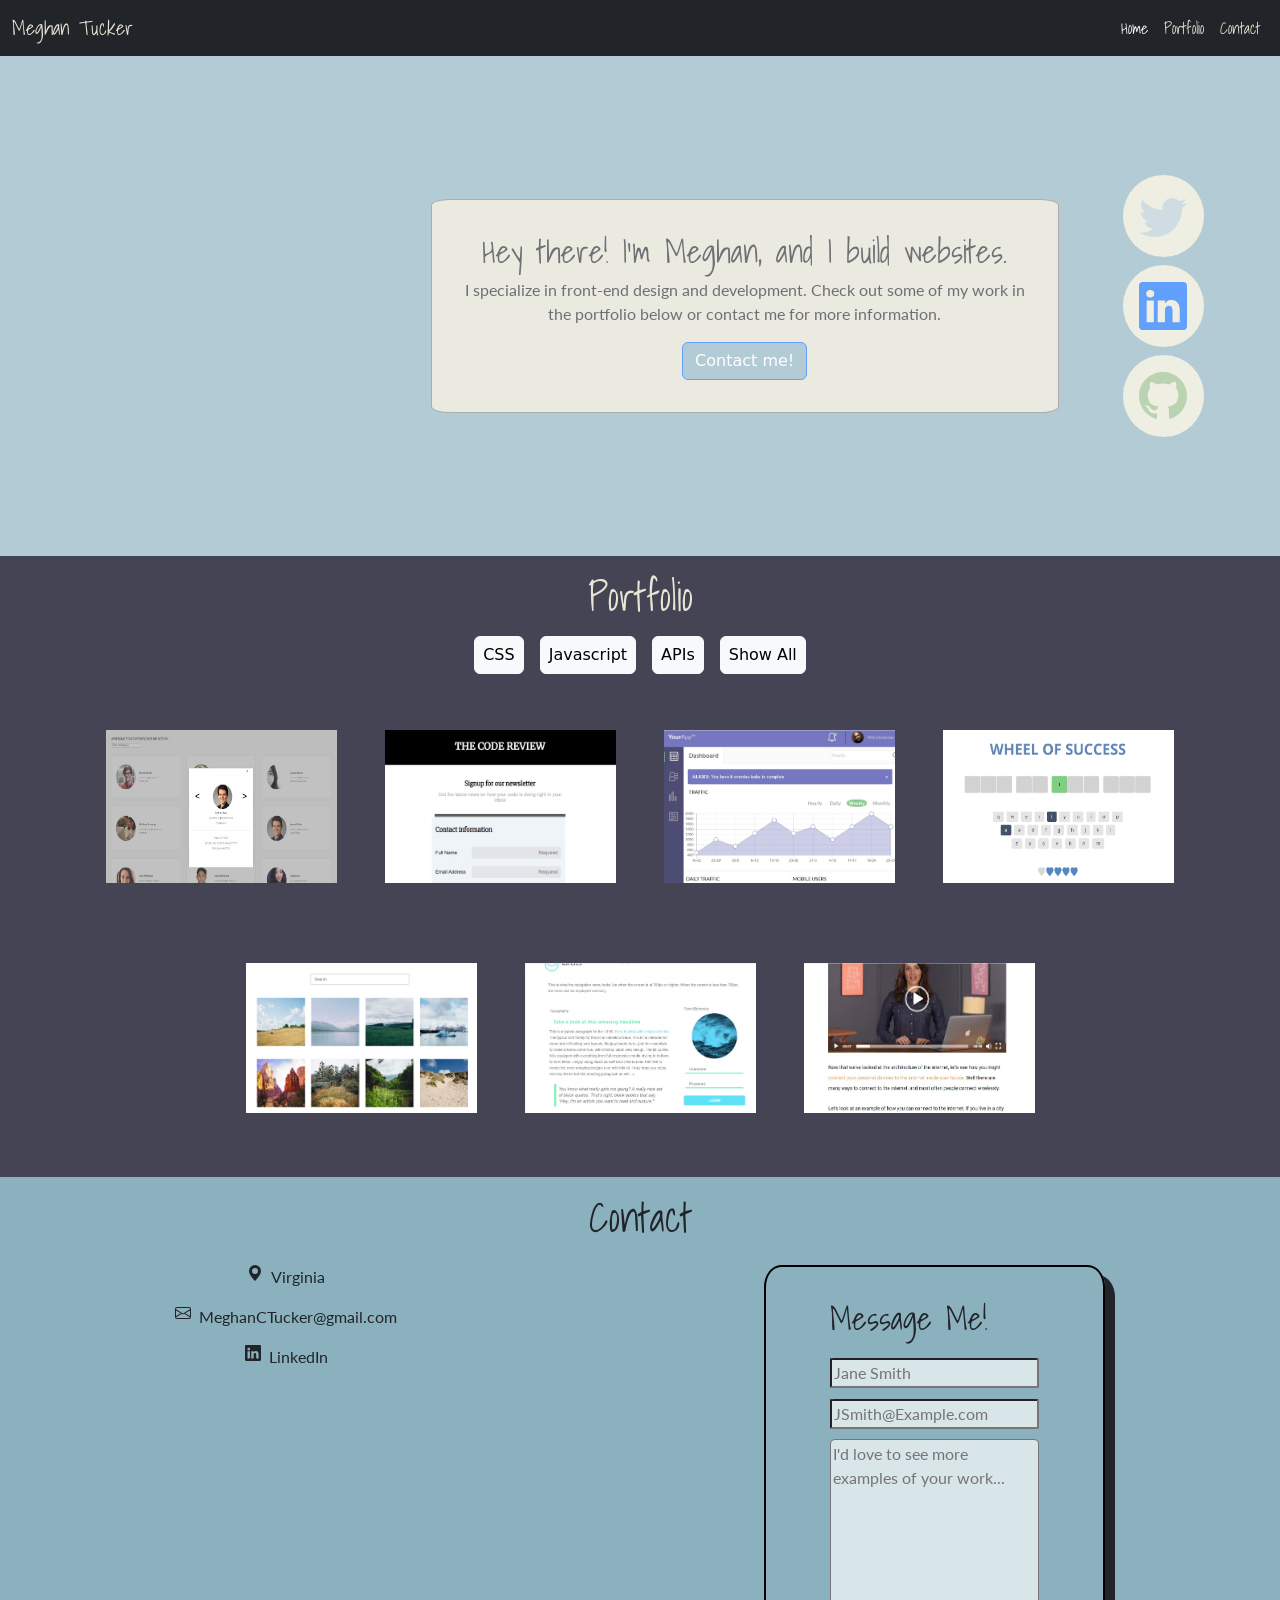
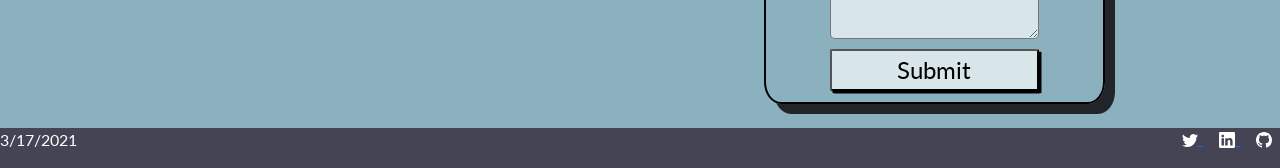
==== commit e6301f02: "Update portfolioIndex.html" ====
--- a/portfolioIndex.html
+++ b/portfolioIndex.html
@@ -12,7 +12,7 @@
 
       <link rel="preconnect" href="https://fonts.gstatic.com">
       <link href="https://fonts.googleapis.com/css2?family=Lato:wght@300;400;700&family=Shadows+Into+Light&display=swap" rel="stylesheet">
-    <link href="css/styles.css" rel="stylesheet">
+    <link href="CSS/styles.css" rel="stylesheet">
   </head>
   <body>
 
@@ -86,7 +86,7 @@
               <div class="mytext">
                 <h5 class="">Employee Directory</h5>
                 <p class="">Uses Fetch API to import employee information into a directory. Complete with modal for expanded information and name filter feature written in JavaScript.</p>
-                <button class="goPage">See it!</button>
+                <a href="https://meghanctucker.github.io/Employee_Dashboard/" class="goPage">See it!</a>
               </div>
             </div>
           </div>
@@ -96,7 +96,7 @@
               <div class="mytext">
                 <h5 class="">Custom Form</h5>
                 <p class="">A simple example of a custom form using HTML and CSS.</p>
-                <button class="goPage">See it!</button>
+                <a href="https://meghanctucker.github.io/responsive-newsletter/" class="goPage">See it!</a>
               </div>
             </div>
           </div>
@@ -106,7 +106,7 @@
               <div class="mytext">
                 <h5 class="">Employee Dashboard</h5>
                 <p class="">A custom web app dashboard, using an API, HTML, CSS, JavaScript, and SVG animations.</p>
-                <button class="goPage">See it!</button>
+                <a href="https://meghanctucker.github.io/web_app_DashboardMCT/" class="goPage">See it!</a>
               </div>
             </div>
           </div>
@@ -116,8 +116,8 @@
               <div class="overlay">
                 <div class="mytext">
                   <h5 class="">Game Show</h5>
-                  <p class="">A game programed in JavaScript.</p>
-                  <button class="goPage">See it!</button>
+                  <p class="">A game programmed in JavaScript.</p>
+                  <a href="https://meghanctucker.github.io/game_show_app/" class="goPage">See it!</a>
                 </div>
               </div>
             </div>
@@ -127,7 +127,7 @@
                 <div class="mytext">
                   <h5 class="">Photo Gallery</h5>
                   <p class="">Programmed with JQuery, a simple photo gallery with caption search feature and modal overlay.</p>
-                  <button class="goPage">See it!</button>
+                  <a href="https://meghanctucker.github.io/Interactive-Photo-Gallery/" class="goPage">See it!</a>
                 </div>
               </div>
             </div>
@@ -137,7 +137,7 @@
                 <div class="mytext">
                   <h5 class="">Style Guide</h5>
                   <p class="">A custom style guide page created with SASS.</p>
-                  <button class="goPage">See it!</button>
+                  <a href="https://meghanctucker.github.io/MeghanCTucker-StyleGuide/" class="goPage">See it!</a>
                 </div>
               </div>
             </div>
@@ -147,7 +147,7 @@
                 <div class="mytext">
                   <h5 class="">Video Player</h5>
                   <p class="">An imbeded video player with custom controls and a JavaScript program to highlight captioning on play.</p>
-                  <button class="goPage">See it!</button>
+                  <a href="https://meghanctucker.github.io/video_player/" class="goPage">See it!</a>
                 </div>
               </div>
             </div>
@@ -253,6 +253,6 @@
       integrity="sha384-ygbV9kiqUc6oa4msXn9868pTtWMgiQaeYH7/t7LECLbyPA2x65Kgf80OJFdroafW"
       crossorigin="anonymous">
     </script>
-    <script src="js/app.js"></script>
+    <script src="JS/app.js"></script>
   </body>
 </html>
--- a/CSS/styles.css
+++ b/CSS/styles.css
@@ -0,0 +1,221 @@
+
+
+/*************
+Typography
+*************/
+h1, h2, .navbar a, button {
+  font-family: 'Shadows Into Light', cursive;
+}
+
+p {
+  font-family: 'Lato', sans-serif;
+}
+
+
+/*************
+Navigation
+*************/
+
+.nav-link, .navbar-brand {
+  color: #e8e5d4;
+}
+
+.active {
+  color: #96be8b;
+}
+
+/*********
+jumbotron
+**********/
+
+.jumbotron{
+  background-color: #8BB0BE;
+  background-image: url("../img/SpanishMossIllistration5.png");
+  opacity: .65;
+  height: 500px;
+  background-position: center;
+  background-repeat: no-repeat;
+  background-size: cover;
+}
+
+.intro {
+  background-color: rgba(232, 229, 212, 0.9);
+  padding: 2.5%;
+  border-radius: 3%;
+  border: 1px solid grey;
+}
+
+.social_svg {
+  padding: 2%;
+  margin: 2%;
+  background-color: #e8e5d4;
+  border-radius: 50%;
+}
+
+.social_svg svg {
+  width: 16px;
+  height: 16px;
+}
+
+/**************
+Portfolio
+*************/
+
+#portfolio {
+  background-color: #445;
+}
+
+#portfolio h1{
+  color: #e8e5d4;
+}
+
+.moreinfo {
+  position: relative;
+}
+
+.mypic {
+  display: block;
+  width: 100%;
+  height: auto;
+}
+
+.overlay {
+  position: absolute;
+  bottom: 0;
+  left: 100%;
+  right: 0;
+  background-color: #445;
+  overflow: hidden;
+  width: 0;
+  height: 100%;
+  transition: .5s ease;
+}
+
+.moreinfo:hover .overlay {
+  width: 100%;
+  left: 0;
+}
+
+.mytext {
+  color: white;
+  font-size: .6em;
+  position: absolute;
+  top: 50%;
+  left: 50%;
+  -webkit-transform: translate(-50%, -50%);
+  -ms-transform: translate(-50%, -50%);
+  transform: translate(-50%, -50%);
+}
+
+.hidden {
+  display: none;
+}
+
+/**********
+Contact
+**********/
+#contact {
+  background-color: #8BB0BE;
+}
+
+/**********
+Form
+**********/
+#contactForm, #popContactForm {
+  border: 2px solid black;
+  border-radius: 5%;
+  padding-left:5%;
+  padding-right: 5%;
+  padding-top: 2.5%;
+  box-shadow: 10px 10px;
+}
+
+#contactForm h2, #popContactForm h2 {
+  margin-bottom: 5%;
+  padding-bottom: 5%;
+}
+
+#contactForm label, #popContactForm label {
+  display: none;
+}
+
+#contactForm input, #contactForm textarea, #popContactForm input, #popContactForm textarea {
+  background-color: #d8e5e9;
+  border-radius: 2.5%;
+  margin-bottom: 5%;
+  font-family: 'lato', sans-serif;
+}
+
+#submit, #popSubmit {
+  font-family: 'Shadows Into Light', cursive;
+  font-size: 1.5em;
+  box-shadow: 2.5px 2.5px;
+}
+
+/*******
+Lightbox
+********/
+
+#overlayInfo {
+  position: absolute;
+  top: 0;
+  left: 0;
+  right: 0;
+  bottom: 0;
+}
+
+#modal {
+  width: 80%;
+  margin: 15% auto auto;
+  position: relative;
+  text-align: center;
+  background: #8BB0BE;
+  border-radius: 5%;
+}
+
+#modalClose {
+  position: absolute;
+  right: 15px;
+  top: 5px;
+}
+
+.hidden {
+  display: none;
+}
+
+
+/**********
+Footer
+**********/
+footer {
+  background-color: #445;
+  color: white;
+}
+
+
+/************
+media Queries
+*************/
+
+@media (min-width: 768px) {
+  .social_svg svg {
+    width: 32px;
+    height: 32px;
+  }
+  #modal {
+    width: 60%;
+  }
+}
+
+@media (min-width: 992px) {
+  .social_svg {
+    padding:8%;
+  }
+  .social_svg svg {
+    width: 48px;
+    height: 48px;
+  }
+  #modal {
+    width: 40%;
+  }
+}
